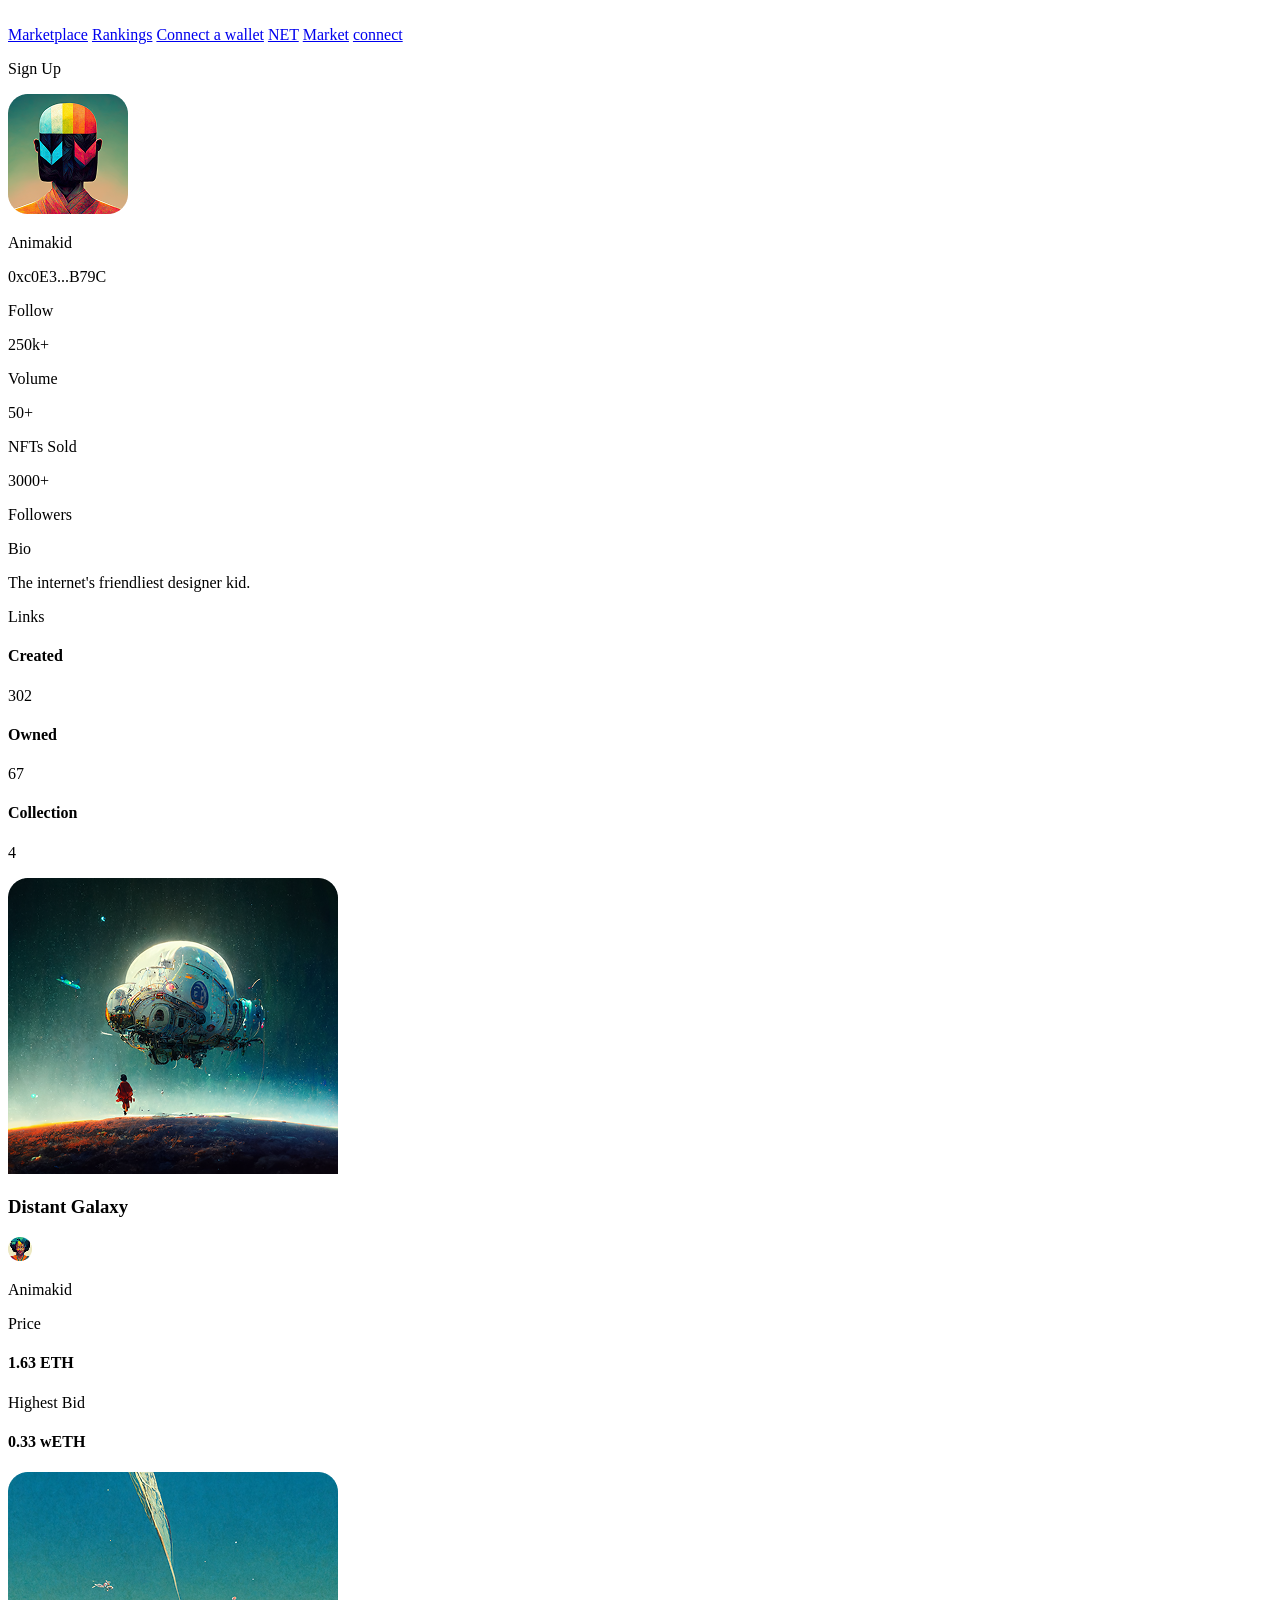
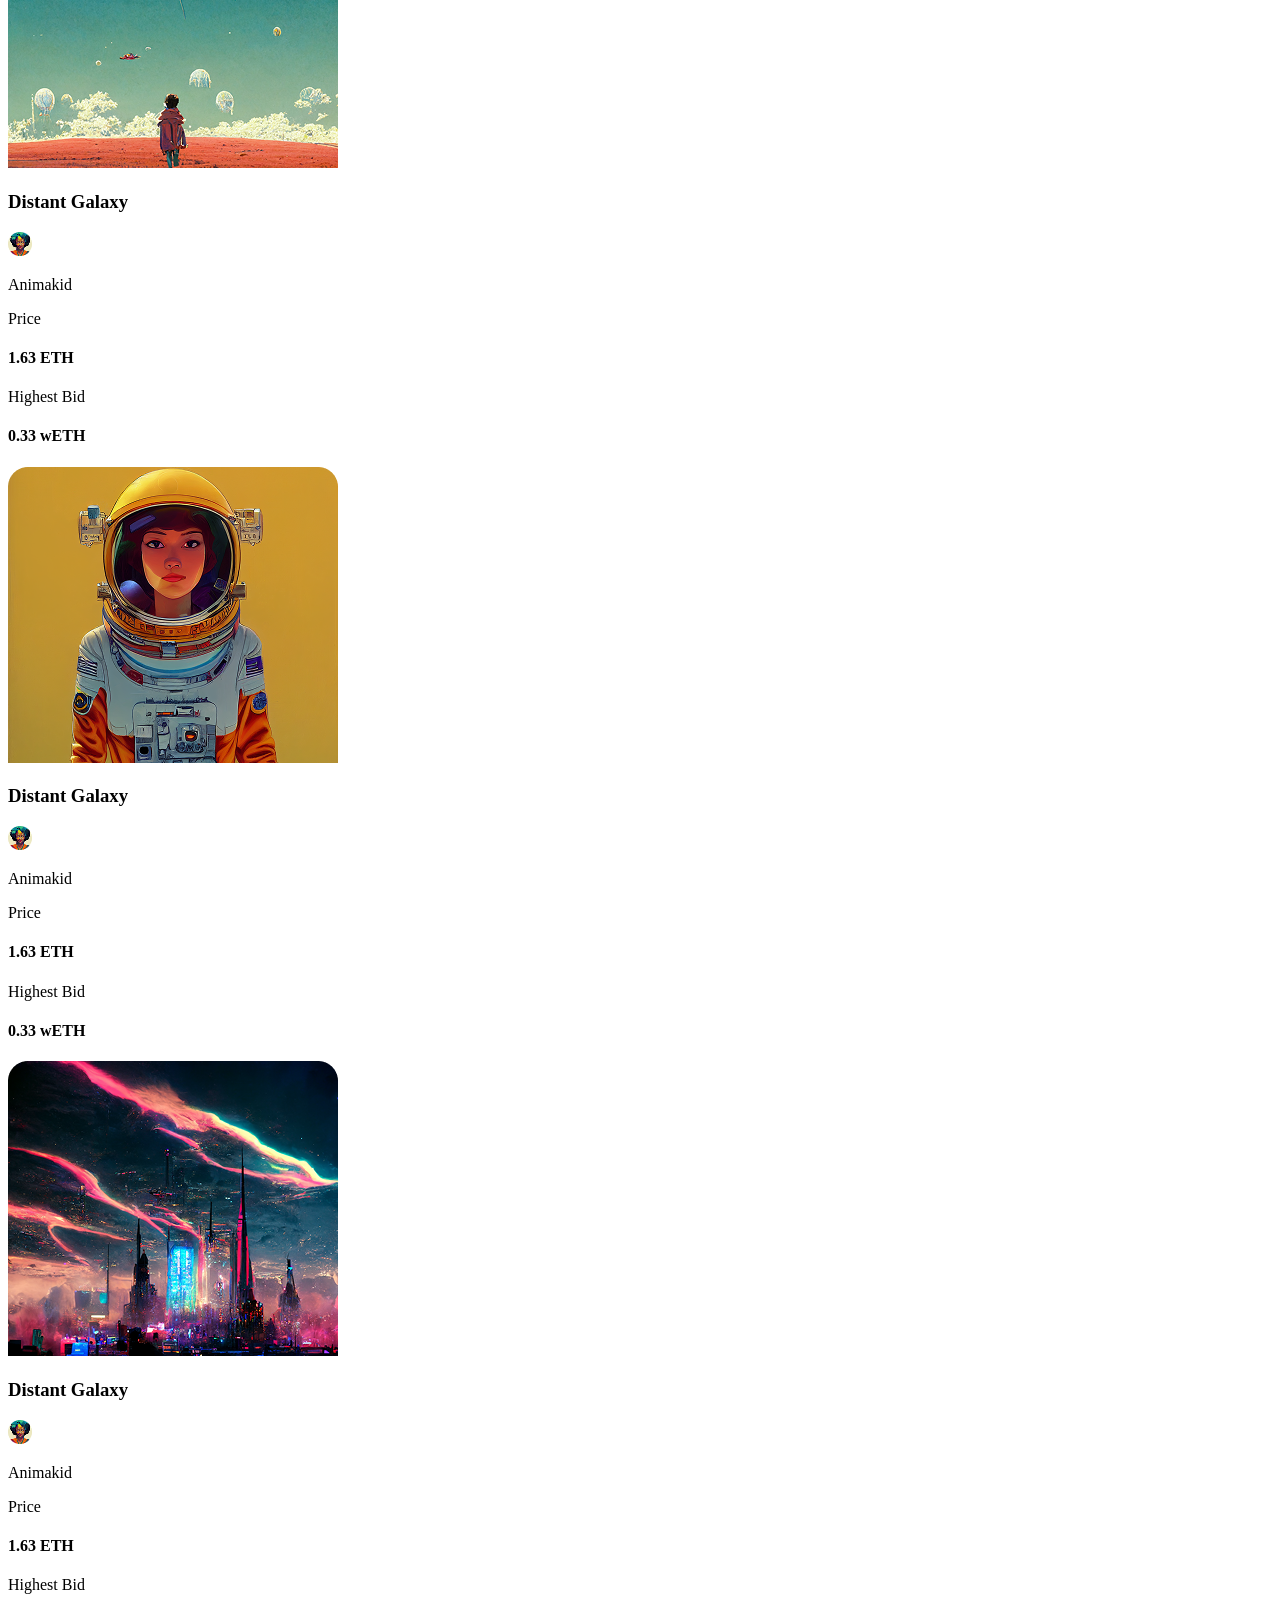
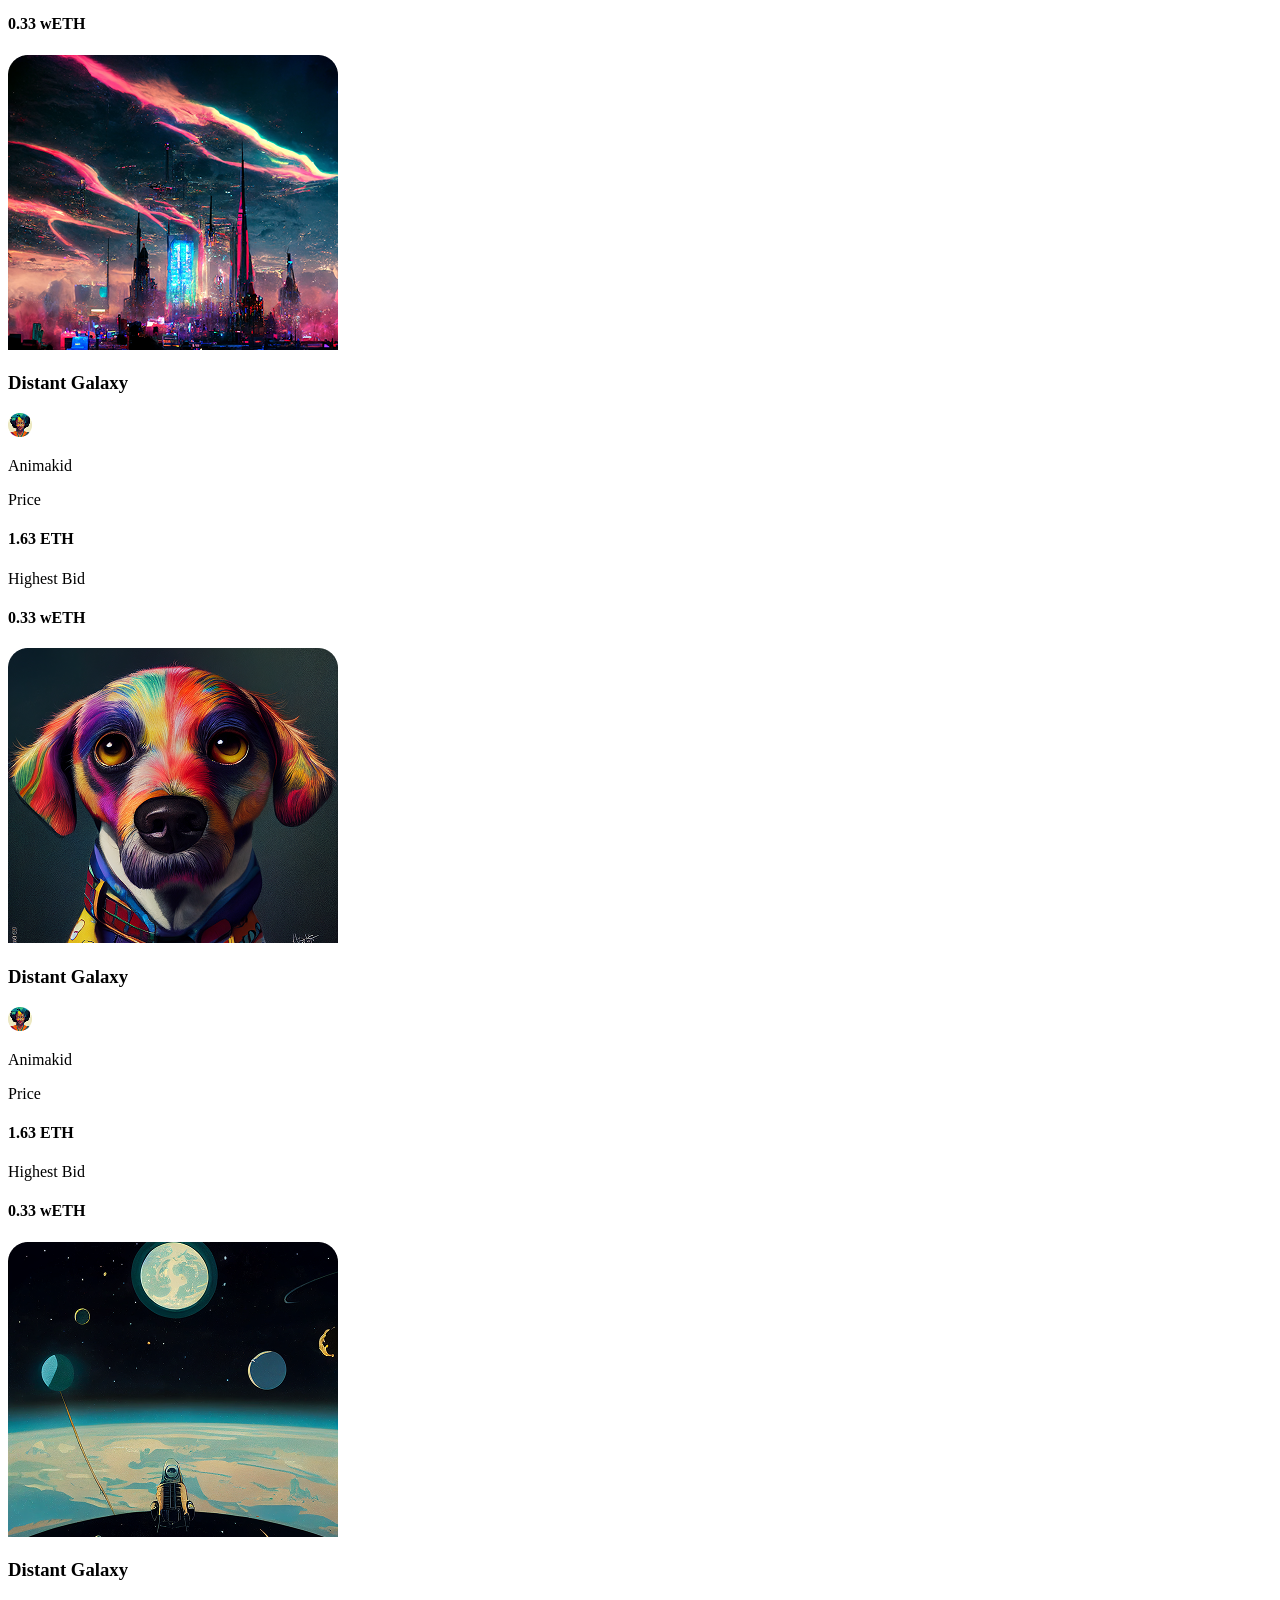
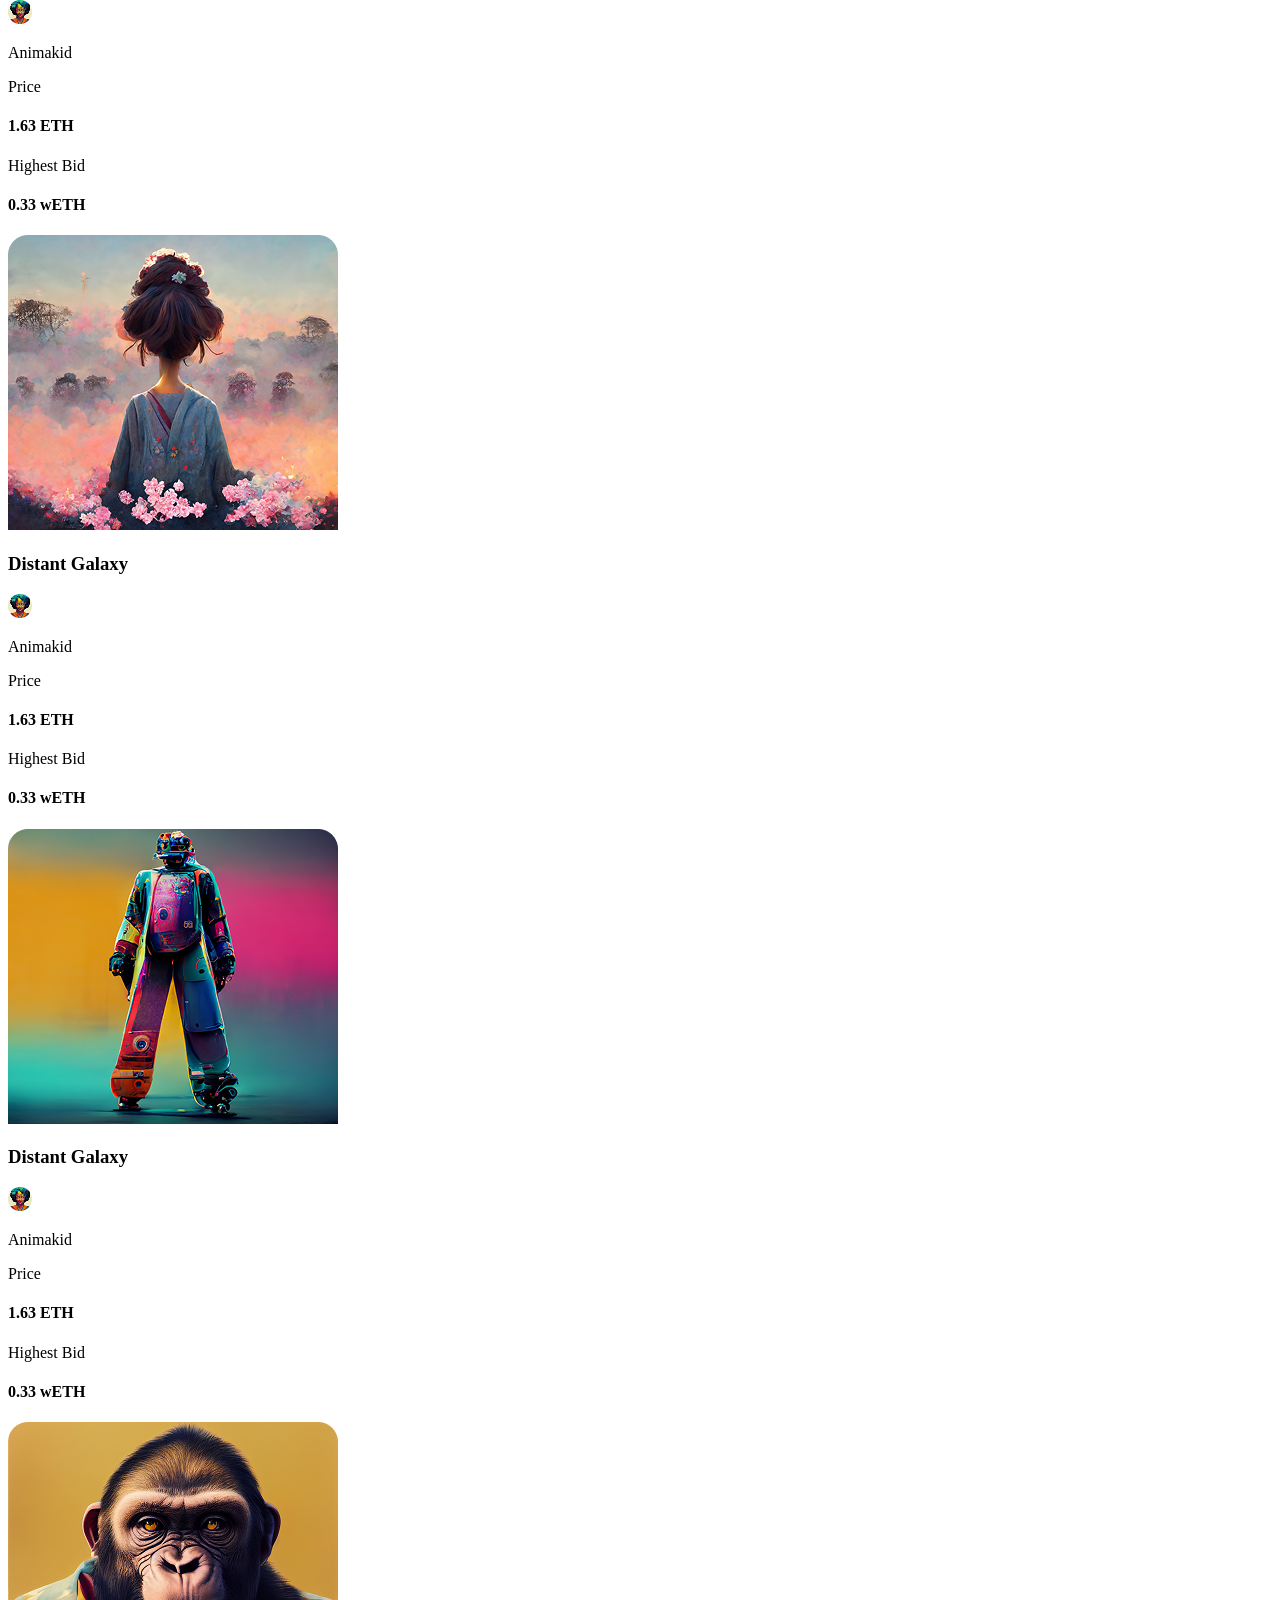
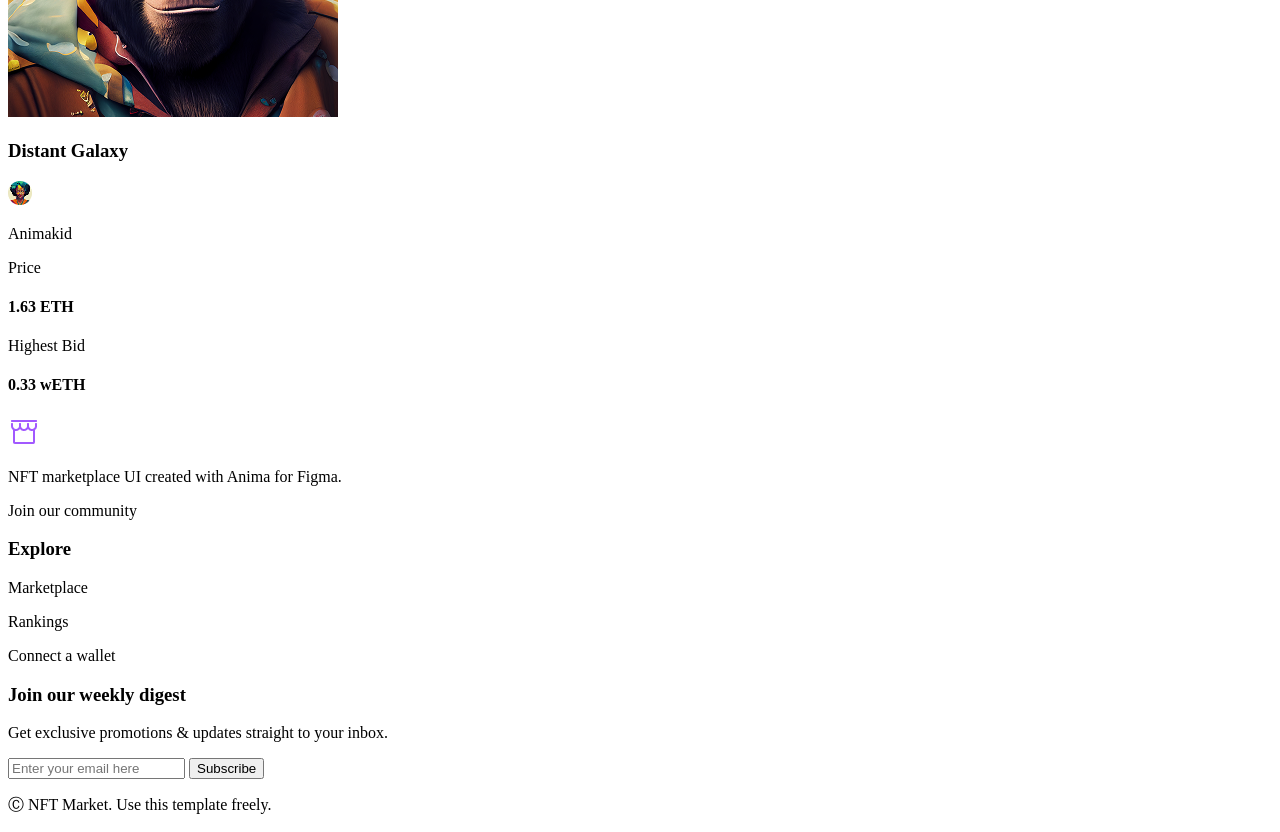
==== Artist.html @ 2b3da412 "h" ====
<!DOCTYPE html>
<html lang="en">

<head>
    <meta charset="UTF-8">
    <meta name="viewport" content="width=device-width, initial-scale=1.0">
    <script src="https://cdn.jsdelivr.net/npm/@tailwindcss/browser@4"></script>
    <link rel="stylesheet" href="https://cdnjs.cloudflare.com/ajax/libs/font-awesome/7.0.1/css/all.min.css"
        integrity="sha512-2SwdPD6INVrV/lHTZbO2nodKhrnDdJK9/kg2XD1r9uGqPo1cUbujc+IYdlYdEErWNu69gVcYgdxlmVmzTWnetw=="
        crossorigin="anonymous" referrerpolicy="no-referrer" />
    <title>Document</title>
</head>

<body class="bg-[#000] text-[#fff]">
    <div class="lg:max-w-7xl md:max-w-2xl max-w-2xs flex justify-between m-auto items-center py-6  ">
        <div>
            <img class="lg:w-50 md:w-40 w-30" src="./img/logo.png" alt="">
        </div>
        <div class="lg:flex gap-4 lg:block md:hidden  hidden ">
            <a class="hover:text-[#A259FF]" href="./index1.html">Marketplace</a>
            <a class="hover:text-[#A259FF]" href="./Create.html">Rankings</a>
            <a class="hover:text-[#A259FF]" href="./Artist.html">Connect a wallet</a>
            <a class="hover:text-[#A259FF]" href="./NFT.html">NET</a>
            <a class="hover:text-[#A259FF]" href="./marketplace.html">Market</a>
           <a class="hover:text-[#A259FF]" href="./connect.wallet.html">connect</a>
        </div>
         <div class="text-[#fff] md:flex flex gap-2 lg:hidden md:block block">
         <div>
           <a  href="./Create.html"><i class="fa-solid fa-angle-left"></i></a>
         </div>
          <div>
             <a href="./NFT.html"><i class="fa-solid fa-angle-right"></i></a>
          </div>            
      </div>
        <div
            class="lg:flex items-center gap-2  lg:block md:hidden  hidden  py-3 text-sm px-4 hover:bg-[#A259FF] bg-[#fff] text-[#000] hover:text-[#fff] rounded-xl">
            <i class="fa-regular fa-user"></i>
            <p>Sign Up</p>
        </div>
        <div class="lg:hidden md:block block">
            <i class="fa-solid fa-bars-staggered"></i>
        </div>
    </div>
    <div class="w-full h-80" style="background-image: url(./img/Image\ PlaceHolder\ \(19\).png);">
    </div>
    <div class="lg:max-w-6xl md:max-w-2xl max-w-2xs m-auto -mt-20 lg:bg-start lg:block md:block justify-center flex">
        <img src="./img/Asset 12 2 (24).png " alt="">
    </div>
    <div class="lg:flex    lg:max-w-6xl md:max-w-2xl max-w-2xs m-auto  justify-between mt-20">
        <div>
            <p class="text-4xl font-bold">Animakid</p>
        </div>
        <div class="lg:flex md:flex items-center gap-5 lg:mt-0 md:mt-10 mt-5    ">
            <div class="flex gap-1 border-3 hover:bg-[#A259FF] py-3 rounded-2xl px-5 font-bold border-[#A259FF]">
                <p> <i class="fa-regular fa-copy"></i> 0xc0E3...B79C</p>
            </div>
            <div class="flex gap-1 lg:mt-0 md:mt-0 mt-5 border-3 hover:bg-[#A259FF] py-3 rounded-2xl px-5 font-bold border-[#A259FF] items-center gap-1">
                <i class="fa-solid fa-plus hover:text-[#fff]   text-[#A259FF]"></i>  
                <p>Follow</p>
            </div>
        </div>
    </div>
    <div class="flex items-center lg:max-w-6xl md:max-w-2xl max-w-2xs m-auto mt-10 justify-between">
        <div>

            <div class="flex mt-10 gap-10">
                <div>
                    <p class="font-bold">250k+</p>
                    <p class="text-sm">Volume</p>
                </div>
                <div>
                    <p class="font-bold">50+</p>
                    <p class="text-sm">NFTs Sold</p>
                </div>
                <div>
                    <p class="font-bold">3000+</p>
                    <p class="text-sm">Followers</p>
                </div>
            </div>
            <div>
                <p class="text-[#858584] font-bold mt-10">Bio</p>
                <p class="mt-5">The internet's friendliest designer kid.</p>
            </div>
            <div class="text-[#858584] mt-10">
                <p class="font-bold">Links</p>
                <div class="mt-5 gap-3 text-2xl flex">
                    <i class="fa-solid fa-globe"></i>
                    <i class="fa-solid fa-dog"></i>
                    <i class="fa-brands fa-youtube"></i>
                    <i class="fa-brands fa-twitter"></i>
                    <i class="fa-brands fa-instagram"></i>
                </div>
            </div>
        </div>

    </div>
    <div class="border my-10 border-[#3B3B3B]">

    </div>
    <div class="bg-[#2B2B2B]">
      <div class="lg:max-w-5xl md:max-w-2xl max-w-2xs m-auto">
        <div class="pt-10 flex md:justify-between gap-5">
          <div>
            <div class="flex md:gap-5 gap-2 items-center md:pl-8 pl-2 pb-3">
              <h4
                class="font-semibold text-xl text-[#858584] hover:text-[#FFFFFF]"
              >
                Created
              </h4>
              <p
                class="md:block hidden bg-[#3B3B3B] hover:bg-[#858584] w-12 h-9 pl-2.5 pt-1 rounded-full font-normal text-base text-[#FFFFFF]"
              >
                302
              </p>
            </div>
            <div class="border-2 border-[#858584] md:w-50 w-20"></div>
          </div>

          <div>
            <div class="flex gap-5 items-center md:pl-8 pl-2 pb-3">
              <h4
                class="font-semibold text-xl text-[#858584] hover:text-[#FFFFFF]"
              >
                Owned
              </h4>
              <p
                class="md:block hidden bg-[#3B3B3B] hover:bg-[#858584] w-9 h-9 pl-2.5 pt-1.5 rounded-full font-normal text-base text-[#FFFFFF]"
              >
                67
              </p>
            </div>
            <div class="">
              <div class="border-2 border-[#858584] md:w-50 w-20"></div>
            </div>
          </div>

          <div>
            <div class="flex gap-5 items-center md:pl-8 pl-1 pb-3">
              <h4
                class="font-semibold text-xl text-[#858584] hover:text-[#FFFFFF]"
              >
                Collection
              </h4>
              <p
                class="md:block hidden bg-[#3B3B3B] hover:bg-[#858584] w-9 h-9 pl-3.5 pt-1 rounded-full font-normal text-base text-[#FFFFFF]"
              >
                4
              </p>
            </div>
            <div class="border-2 border-[#858584] md:w-50 w-20"></div>
          </div>
        </div>
      </div>
    </div>

    <div class="bg-[#3B3B3B]">
      <div class="lg:max-w-7xl md:max-w-2xl max-w-2xs m-auto">
        <div class="lg:flex md:grid md:grid-cols-2 md:gap-5 py-10 justify-between">
          <div class="bg-[#2B2B2B] rounded-2xl">
            <img src="./images/Image Placeholder1.png" alt="" class="w-90" />
            <h3 class="font-semibold text-xl text-[#FFFFFF] py-2 px-5">
              Distant Galaxy
            </h3>
            <div class="flex gap-5 py-2 px-5">
              <img src="./images/Avatar (1).png" alt="" />
              <p class="font-normal text-base text-[#FFFFFF]">Animakid</p>
            </div>
            <div class="flex gap-35 py-2">
              <div class="px-5">
                <p class="font-normal text-xs text-[#858584]">Price</p>
                <h4 class="font-normal text-base text-[#FFFFFF]">1.63 ETH</h4>
              </div>
              <div>
                <p class="font-normal text-xs text-[#858584]">Highest Bid</p>
                <h4 class="font-normal text-base text-[#FFFFFF]">0.33 wETH</h4>
              </div>
            </div>
          </div>

          <div class="bg-[#2B2B2B] rounded-2xl md:mt-0 mt-5">
            <img src="./images/Image Placeholder (2).png" alt="" class="w-90" />
            <h3 class="font-semibold text-xl text-[#FFFFFF] py-2 px-5">
              Distant Galaxy
            </h3>
            <div class="flex gap-5 py-2 px-5">
              <img src="./images/Avatar (1).png" alt="" />
              <p class="font-normal text-base text-[#FFFFFF]">Animakid</p>
            </div>
            <div class="flex gap-35 py-2">
              <div class="px-5">
                <p class="font-normal text-xs text-[#858584]">Price</p>
                <h4 class="font-normal text-base text-[#FFFFFF]">1.63 ETH</h4>
              </div>
              <div>
                <p class="font-normal text-xs text-[#858584]">Highest Bid</p>
                <h4 class="font-normal text-base text-[#FFFFFF]">0.33 wETH</h4>
              </div>
            </div>
          </div>

          <div class="bg-[#2B2B2B] rounded-2xl md:mt-0 mt-5">
            <img src="./images/Image Placeholder (3).png" alt="" class="w-90" />
            <h3 class="font-semibold text-xl text-[#FFFFFF] py-2 px-5">
              Distant Galaxy
            </h3>
            <div class="flex gap-5 py-2 px-5">
              <img src="./images/Avatar (1).png" alt="" />
              <p class="font-normal text-base text-[#FFFFFF]">Animakid</p>
            </div>
            <div class="flex gap-35 py-2">
              <div class="px-5">
                <p class="font-normal text-xs text-[#858584]">Price</p>
                <h4 class="font-normal text-base text-[#FFFFFF]">1.63 ETH</h4>
              </div>
              <div>
                <p class="font-normal text-xs text-[#858584]">Highest Bid</p>
                <h4 class="font-normal text-base text-[#FFFFFF]">0.33 wETH</h4>
              </div>
            </div>
          </div>

           <div class="lg:hidden md:block hidden bg-[#2B2B2B] rounded-2xl">
            <img src="./images/Image Placeholder (4).png" alt="" class="w-90" />
            <h3 class="font-semibold text-xl text-[#FFFFFF] py-2 px-5">
              Distant Galaxy
            </h3>
            <div class="flex gap-5 py-2 px-5">
              <img src="./images/Avatar (1).png" alt="" />
              <p class="font-normal text-base text-[#FFFFFF]">Animakid</p>
            </div>
            <div class="flex gap-35 py-2">
              <div class="px-5">
                <p class="font-normal text-xs text-[#858584]">Price</p>
                <h4 class="font-normal text-base text-[#FFFFFF]">1.63 ETH</h4>
              </div>
              <div>
                <p class="font-normal text-xs text-[#858584]">Highest Bid</p>
                <h4 class="font-normal text-base text-[#FFFFFF]">0.33 wETH</h4>
              </div>
            </div>
          </div>
        </div>

       <div class="md:block hidden">

    <div class="lg:flex md:grid md:grid-cols-2 gap-5 py-10 justify-between">
          <div class="lg:block md:hidden block bg-[#2B2B2B] rounded-2xl">
            <img src="./images/Image Placeholder (4).png" alt="" class="w-90" />
            <h3 class="font-semibold text-xl text-[#FFFFFF] py-2 px-5">
              Distant Galaxy
            </h3>
            <div class="flex gap-5 py-2 px-5">
              <img src="./images/Avatar (1).png" alt="" />
              <p class="font-normal text-base text-[#FFFFFF]">Animakid</p>
            </div>
            <div class="flex gap-35 py-2">
              <div class="px-5">
                <p class="font-normal text-xs text-[#858584]">Price</p>
                <h4 class="font-normal text-base text-[#FFFFFF]">1.63 ETH</h4>
              </div>
              <div>
                <p class="font-normal text-xs text-[#858584]">Highest Bid</p>
                <h4 class="font-normal text-base text-[#FFFFFF]">0.33 wETH</h4>
              </div>
            </div>
          </div>

          <div class="bg-[#2B2B2B] rounded-2xl">
            <img src="./images/Image Placeholder (5).png" alt="" class="w-90" />
            <h3 class="font-semibold text-xl text-[#FFFFFF] py-2 px-5">
              Distant Galaxy
            </h3>
            <div class="flex gap-5 py-2 px-5">
              <img src="./images/Avatar (1).png" alt="" />
              <p class="font-normal text-base text-[#FFFFFF]">Animakid</p>
            </div>
            <div class="flex gap-35 py-2">
              <div class="px-5">
                <p class="font-normal text-xs text-[#858584]">Price</p>
                <h4 class="font-normal text-base text-[#FFFFFF]">1.63 ETH</h4>
              </div>
              <div>
                <p class="font-normal text-xs text-[#858584]">Highest Bid</p>
                <h4 class="font-normal text-base text-[#FFFFFF]">0.33 wETH</h4>
              </div>
            </div>
          </div>

          <div class="bg-[#2B2B2B] rounded-2xl">
            <img src="./images/Image Placeholder (6).png" alt="" class="w-90" />
            <h3 class="font-semibold text-xl text-[#FFFFFF] py-2 px-5">
              Distant Galaxy
            </h3>
            <div class="flex gap-5 py-2 px-5">
              <img src="./images/Avatar (1).png" alt="" />
              <p class="font-normal text-base text-[#FFFFFF]">Animakid</p>
            </div>
            <div class="flex gap-35 py-2">
              <div class="px-5">
                <p class="font-normal text-xs text-[#858584]">Price</p>
                <h4 class="font-normal text-base text-[#FFFFFF]">1.63 ETH</h4>
              </div>
              <div>
                <p class="font-normal text-xs text-[#858584]">Highest Bid</p>
                <h4 class="font-normal text-base text-[#FFFFFF]">0.33 wETH</h4>
              </div>
            </div>
          </div>
        </div>

       </div>

        <div class="lg:block md:hidden hidden">

            <div class="lg:flex md:grid py-10 justify-between">
          <div class="bg-[#2B2B2B] rounded-2xl">
            <img src="./images/Image Placeholder (7).png" alt="" class="w-90" />
            <h3 class="font-semibold text-xl text-[#FFFFFF] py-2 px-5">
              Distant Galaxy
            </h3>
            <div class="flex gap-5 py-2 px-5">
              <img src="./images/Avatar (1).png" alt="" />
              <p class="font-normal text-base text-[#FFFFFF]">Animakid</p>
            </div>
            <div class="flex gap-35 py-2">
              <div class="px-5">
                <p class="font-normal text-xs text-[#858584]">Price</p>
                <h4 class="font-normal text-base text-[#FFFFFF]">1.63 ETH</h4>
              </div>
              <div>
                <p class="font-normal text-xs text-[#858584]">Highest Bid</p>
                <h4 class="font-normal text-base text-[#FFFFFF]">0.33 wETH</h4>
              </div>
            </div>
          </div>

          <div class="bg-[#2B2B2B] rounded-2xl">
            <img src="./images/Image Placeholder (8).png" alt="" class="w-90" />
            <h3 class="font-semibold text-xl text-[#FFFFFF] py-2 px-5">
              Distant Galaxy
            </h3>
            <div class="flex gap-5 py-2 px-5">
              <img src="./images/Avatar (1).png" alt="" />
              <p class="font-normal text-base text-[#FFFFFF]">Animakid</p>
            </div>
            <div class="flex gap-35 py-2">
              <div class="px-5">
                <p class="font-normal text-xs text-[#858584]">Price</p>
                <h4 class="font-normal text-base text-[#FFFFFF]">1.63 ETH</h4>
              </div>
              <div>
                <p class="font-normal text-xs text-[#858584]">Highest Bid</p>
                <h4 class="font-normal text-base text-[#FFFFFF]">0.33 wETH</h4>
              </div>
            </div>
          </div>

          <div class="bg-[#2B2B2B] rounded-2xl">
            <img src="./images/Image Placeholder (9).png" alt="" class="w-90" />
            <h3 class="font-semibold text-xl text-[#FFFFFF] py-2 px-5">
              Distant Galaxy
            </h3>
            <div class="flex gap-5 py-2 px-5">
              <img src="./images/Avatar (1).png" alt="" />
              <p class="font-normal text-base text-[#FFFFFF]">Animakid</p>
            </div>
            <div class="flex gap-35 py-2">
              <div class="px-5">
                <p class="font-normal text-xs text-[#858584]">Price</p>
                <h4 class="font-normal text-base text-[#FFFFFF]">1.63 ETH</h4>
              </div>
              <div>
                <p class="font-normal text-xs text-[#858584]">Highest Bid</p>
                <h4 class="font-normal text-base text-[#FFFFFF]">0.33 wETH</h4>
              </div>
            </div>
          </div>
        </div>

        </div>

      </div>

      <div class="pb-5">
        <div class="h-0.5 w-full bg-[#2B2B2B] "></div>
      </div>
    </div>

    <div class="bg-[#3B3B3B]">
      <div class="lg:max-w-5xl md:max-w-2xl max-w-2xs m-auto">
        <div class="lg:flex justify-between py-10">
          <div>
            <img src="./images/Logo (6).png" alt="">
            <p class="font-normal text-base text-[#CCCCCC] w-55 mt-5">NFT marketplace UI created with Anima for Figma.</p>
            <p class="font-normal text-base text-[#CCCCCC] pt-5">Join our community</p>
            <div class="text-[#858584] flex gap-3 pt-5 text-xl">
              <i class="fa-brands fa-discord"></i>
              <i class="fa-brands fa-youtube"></i>
              <i class="fa-brands fa-twitter"></i>
              <i class="fa-brands fa-instagram"></i>
            </div>
          </div>
          <div>
            <h3 class="font-bold text-xl text-[#FFFFFF] pt-5">Explore</h3>
            <p class="font-normal text-base text-[#CCCCCC] pt-5">Marketplace</p>
            <p class="font-normal text-base text-[#CCCCCC] pt-5">Rankings</p>
            <p class="font-normal text-base text-[#CCCCCC] pt-5">Connect a wallet</p>
          </div>
          <div>
            <h3 class="font-bold text-xl text-[#FFFFFF] pt-5">Join our weekly digest</h3>
            <p class="font-normal text-base text-[#CCCCCC] lg:w-55 md:w-110 w-70 mt-5">Get exclusive promotions & updates straight to your inbox.</p>
            <div class="relative mt-5 ">
              <input type="text" placeholder="Enter your email here" class="bg-[#FFFFFF] px-10 py-4 rounded-2xl font-normal text-base text-[#2B2B2B]">
              <button class="lg:mt-0 md:mt-0 mt-3 bg-[#A259FF] md:px-10 px-24 py-4 rounded-2xl md:absolute static left-50 text-[#FFFFFF] font-semibold text-base">
                Subscribe
              </button>
            </div>
          </div>
        </div>

        <div class="h-0.5 lg:w-280 bg-[#858584] "></div>
        <p class="font-normal text-xs text-[#CCCCCC] py-5">Ⓒ NFT Market. Use this template freely.</p>
      </div>
    </div>
</body>

</html>
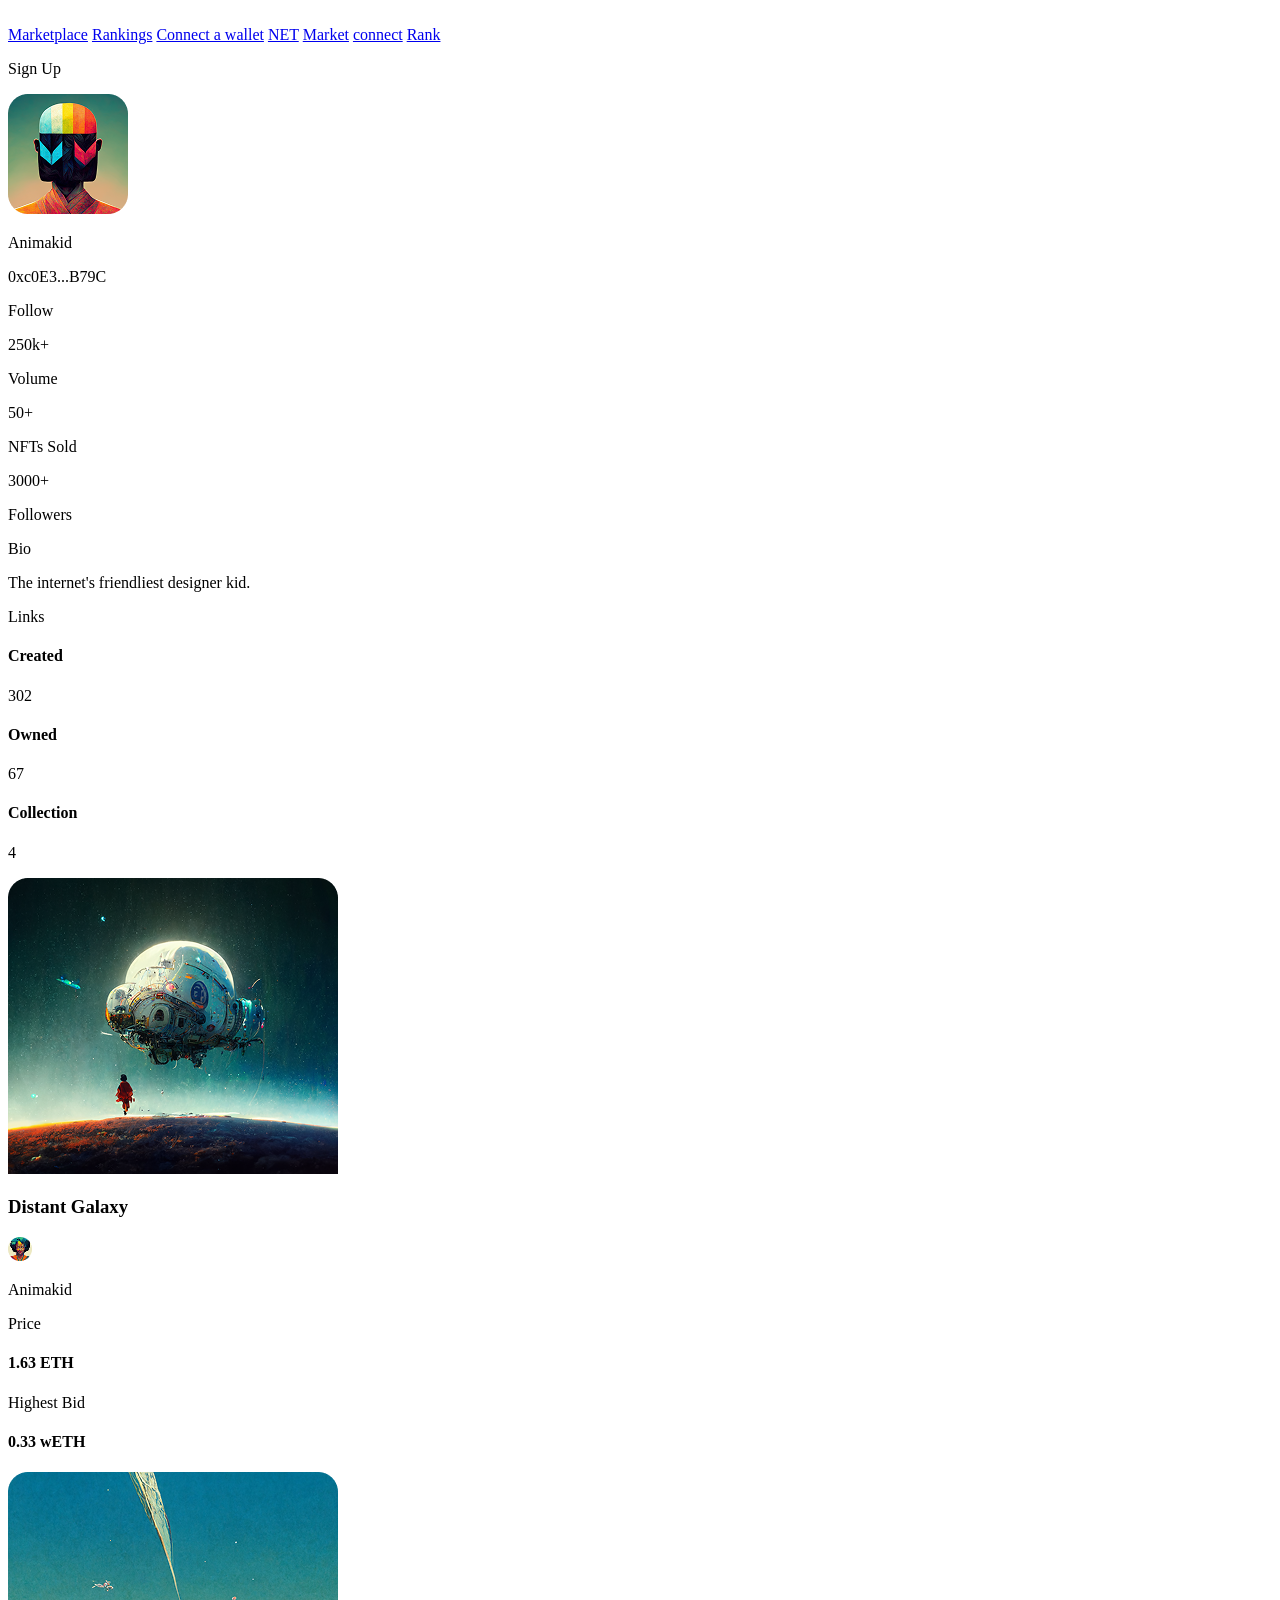
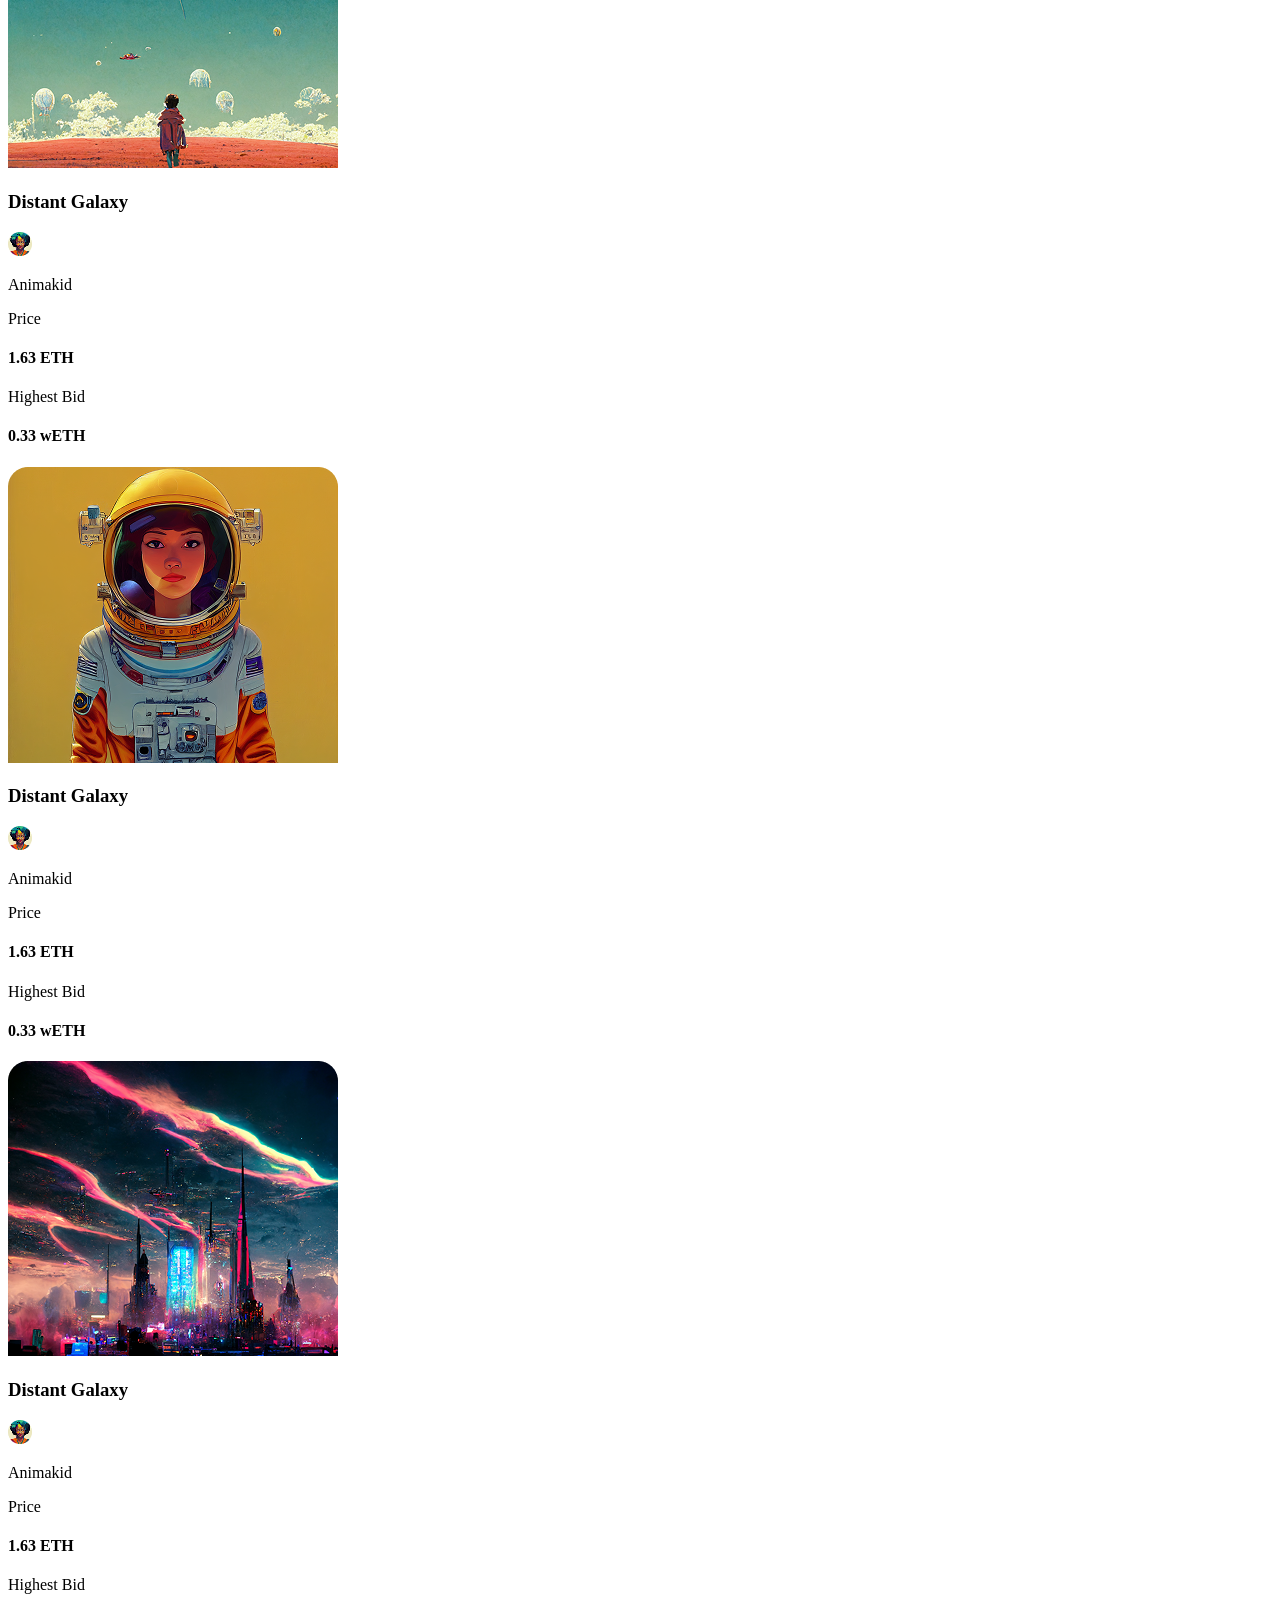
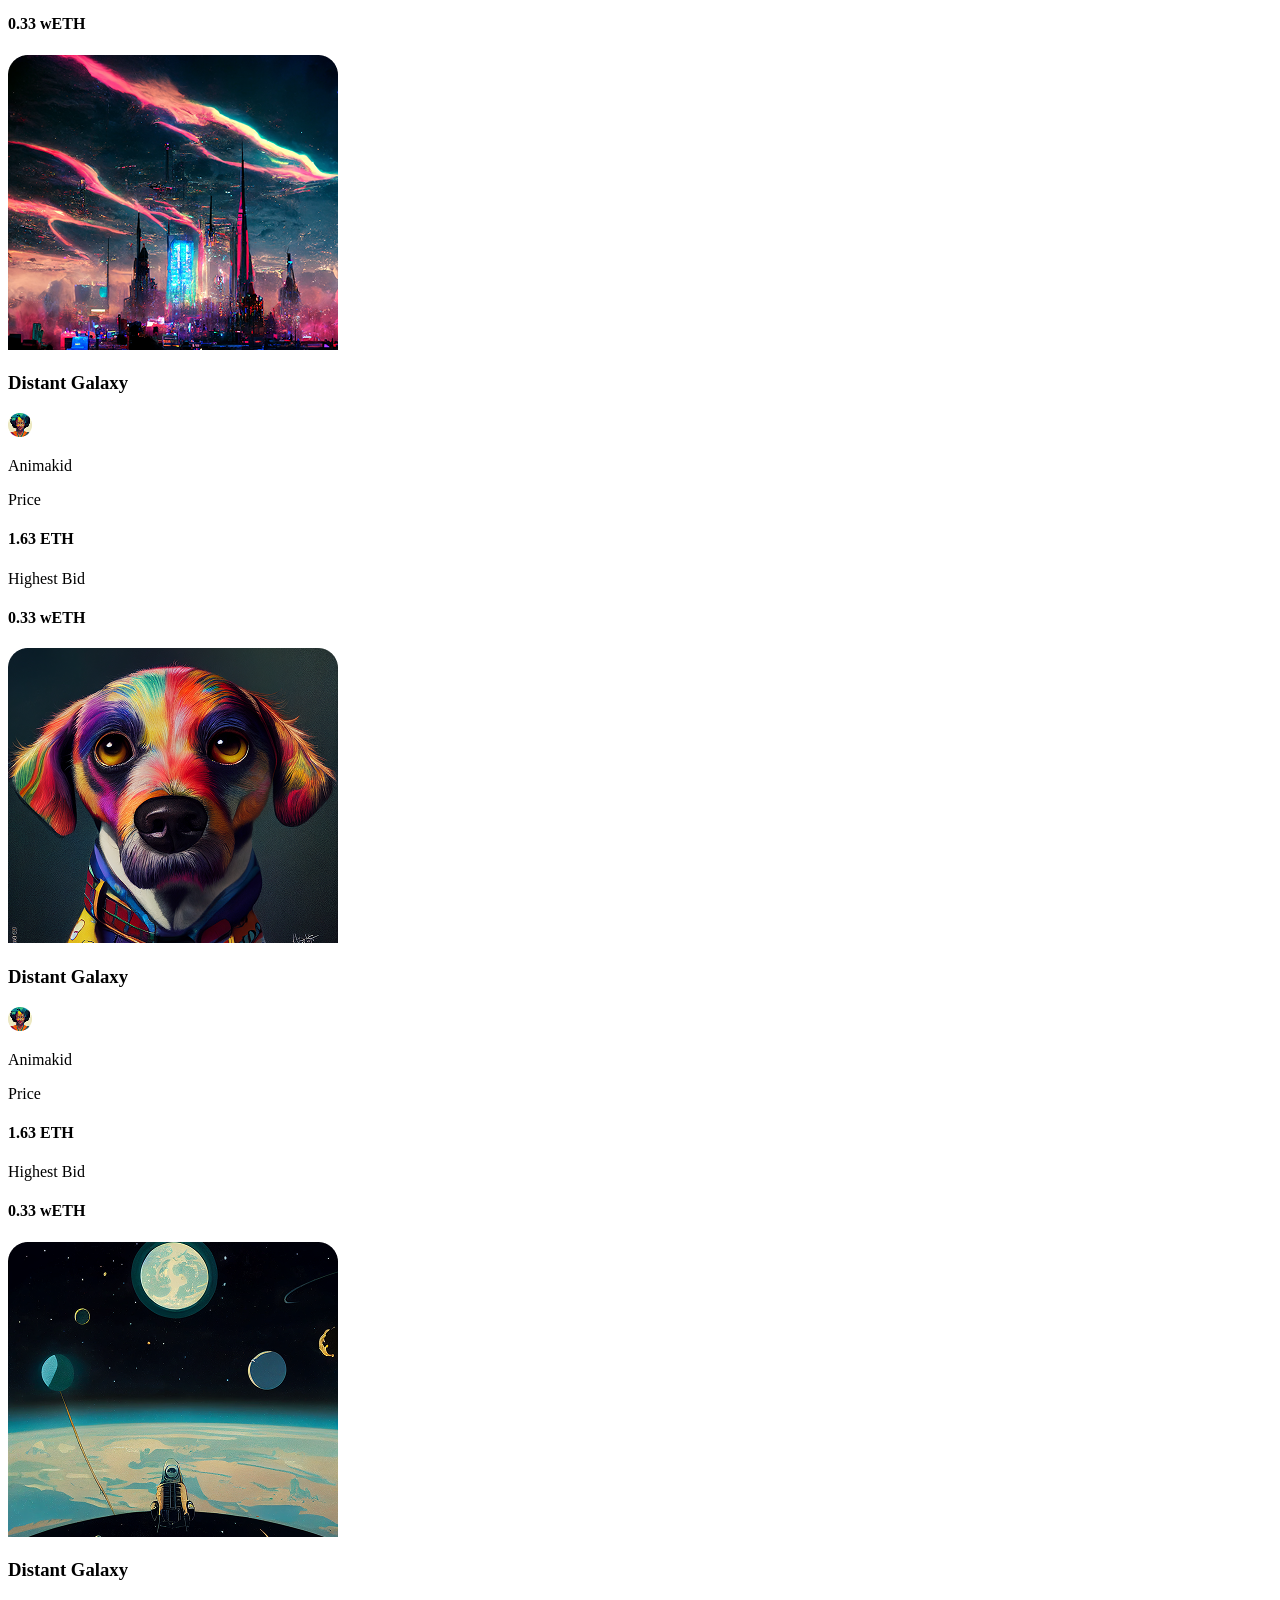
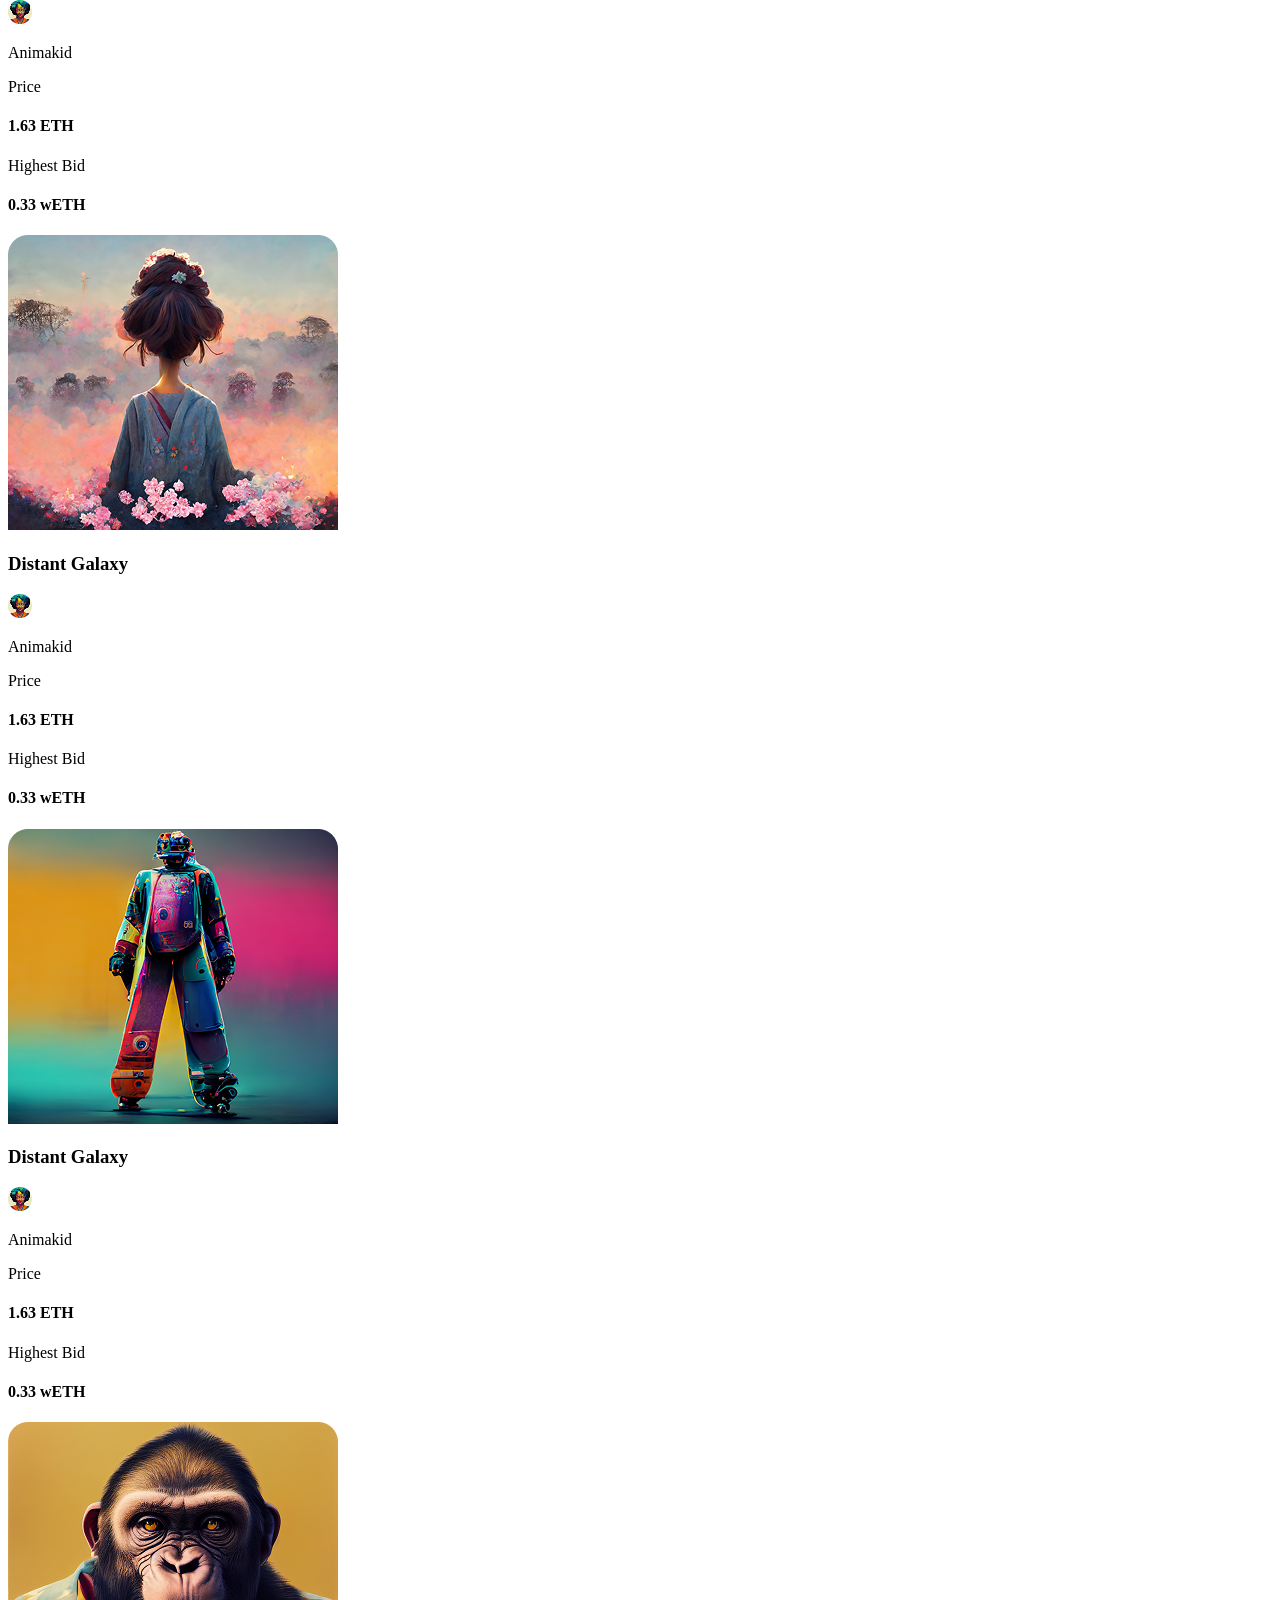
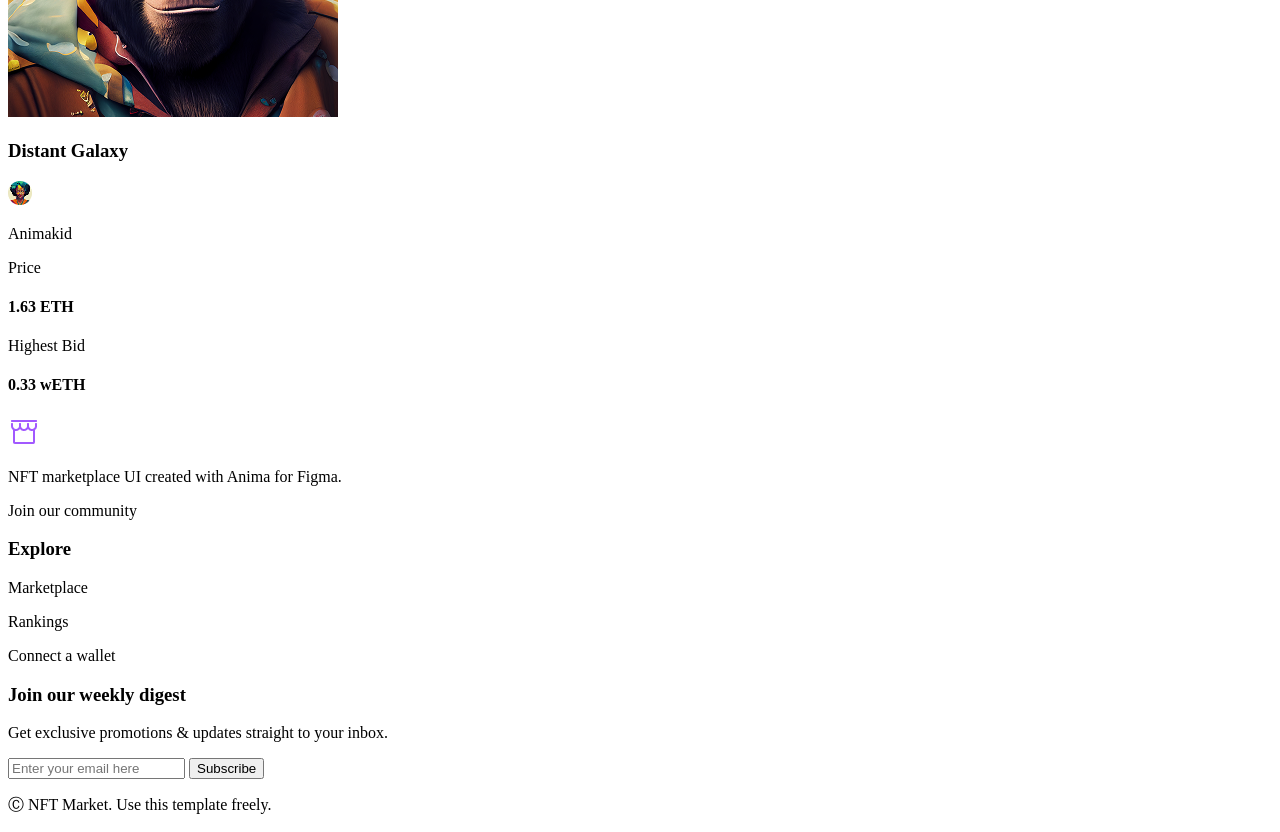
==== commit dfb5fddc: "uzgartirdim" ====
--- a/Artist.html
+++ b/Artist.html
@@ -12,35 +12,35 @@
 </head>
 
 <body class="bg-[#000] text-[#fff]">
-    <div class="lg:max-w-7xl md:max-w-2xl max-w-2xs flex justify-between m-auto items-center py-6  ">
-        <div>
-            <img class="lg:w-50 md:w-40 w-30" src="./img/logo.png" alt="">
-        </div>
-        <div class="lg:flex gap-4 lg:block md:hidden  hidden ">
+      <div class="lg:max-w-7xl md:max-w-2xl max-w-2xs flex justify-between m-auto items-center py-6  ">
+            <div>
+                <img class="lg:w-50 md:w-40 w-30" src="./img/logo.png" alt="">
+            </div>
+           <div class="lg:flex gap-4 lg:block md:hidden text-[#FFFFFF] hidden ">
             <a class="hover:text-[#A259FF]" href="./index1.html">Marketplace</a>
             <a class="hover:text-[#A259FF]" href="./Create.html">Rankings</a>
             <a class="hover:text-[#A259FF]" href="./Artist.html">Connect a wallet</a>
             <a class="hover:text-[#A259FF]" href="./NFT.html">NET</a>
             <a class="hover:text-[#A259FF]" href="./marketplace.html">Market</a>
            <a class="hover:text-[#A259FF]" href="./connect.wallet.html">connect</a>
+           <a class="hover:text-[#A259FF]" href="./index2.html">Rank</a>
         </div>
          <div class="text-[#fff] md:flex flex gap-2 lg:hidden md:block block">
          <div>
-           <a  href="./Create.html"><i class="fa-solid fa-angle-left"></i></a>
+           <a  href="./Artist.html"><i class="fa-solid fa-angle-left"></i></a>
          </div>
           <div>
-             <a href="./NFT.html"><i class="fa-solid fa-angle-right"></i></a>
+             <a href="./connect.wallet.html"><i class="fa-solid fa-angle-right"></i></a>
           </div>            
       </div>
-        <div
-            class="lg:flex items-center gap-2  lg:block md:hidden  hidden  py-3 text-sm px-4 hover:bg-[#A259FF] bg-[#fff] text-[#000] hover:text-[#fff] rounded-xl">
-            <i class="fa-regular fa-user"></i>
-            <p>Sign Up</p>
-        </div>
-        <div class="lg:hidden md:block block">
-            <i class="fa-solid fa-bars-staggered"></i>
-        </div>
-    </div>
+            <div class="lg:flex items-center gap-2  lg:block md:hidden  hidden  py-3 text-sm px-4 hover:bg-[#A259FF] bg-[#fff] text-[#000] hover:text-[#fff] rounded-xl">
+                <i class="fa-regular fa-user"></i>
+                <p>Sign Up</p>
+            </div>
+            <div class="lg:hidden md:block block">
+                <i class="fa-solid fa-bars-staggered"></i>
+            </div>
+      </div>
     <div class="w-full h-80" style="background-image: url(./img/Image\ PlaceHolder\ \(19\).png);">
     </div>
     <div class="lg:max-w-6xl md:max-w-2xl max-w-2xs m-auto -mt-20 lg:bg-start lg:block md:block justify-center flex">
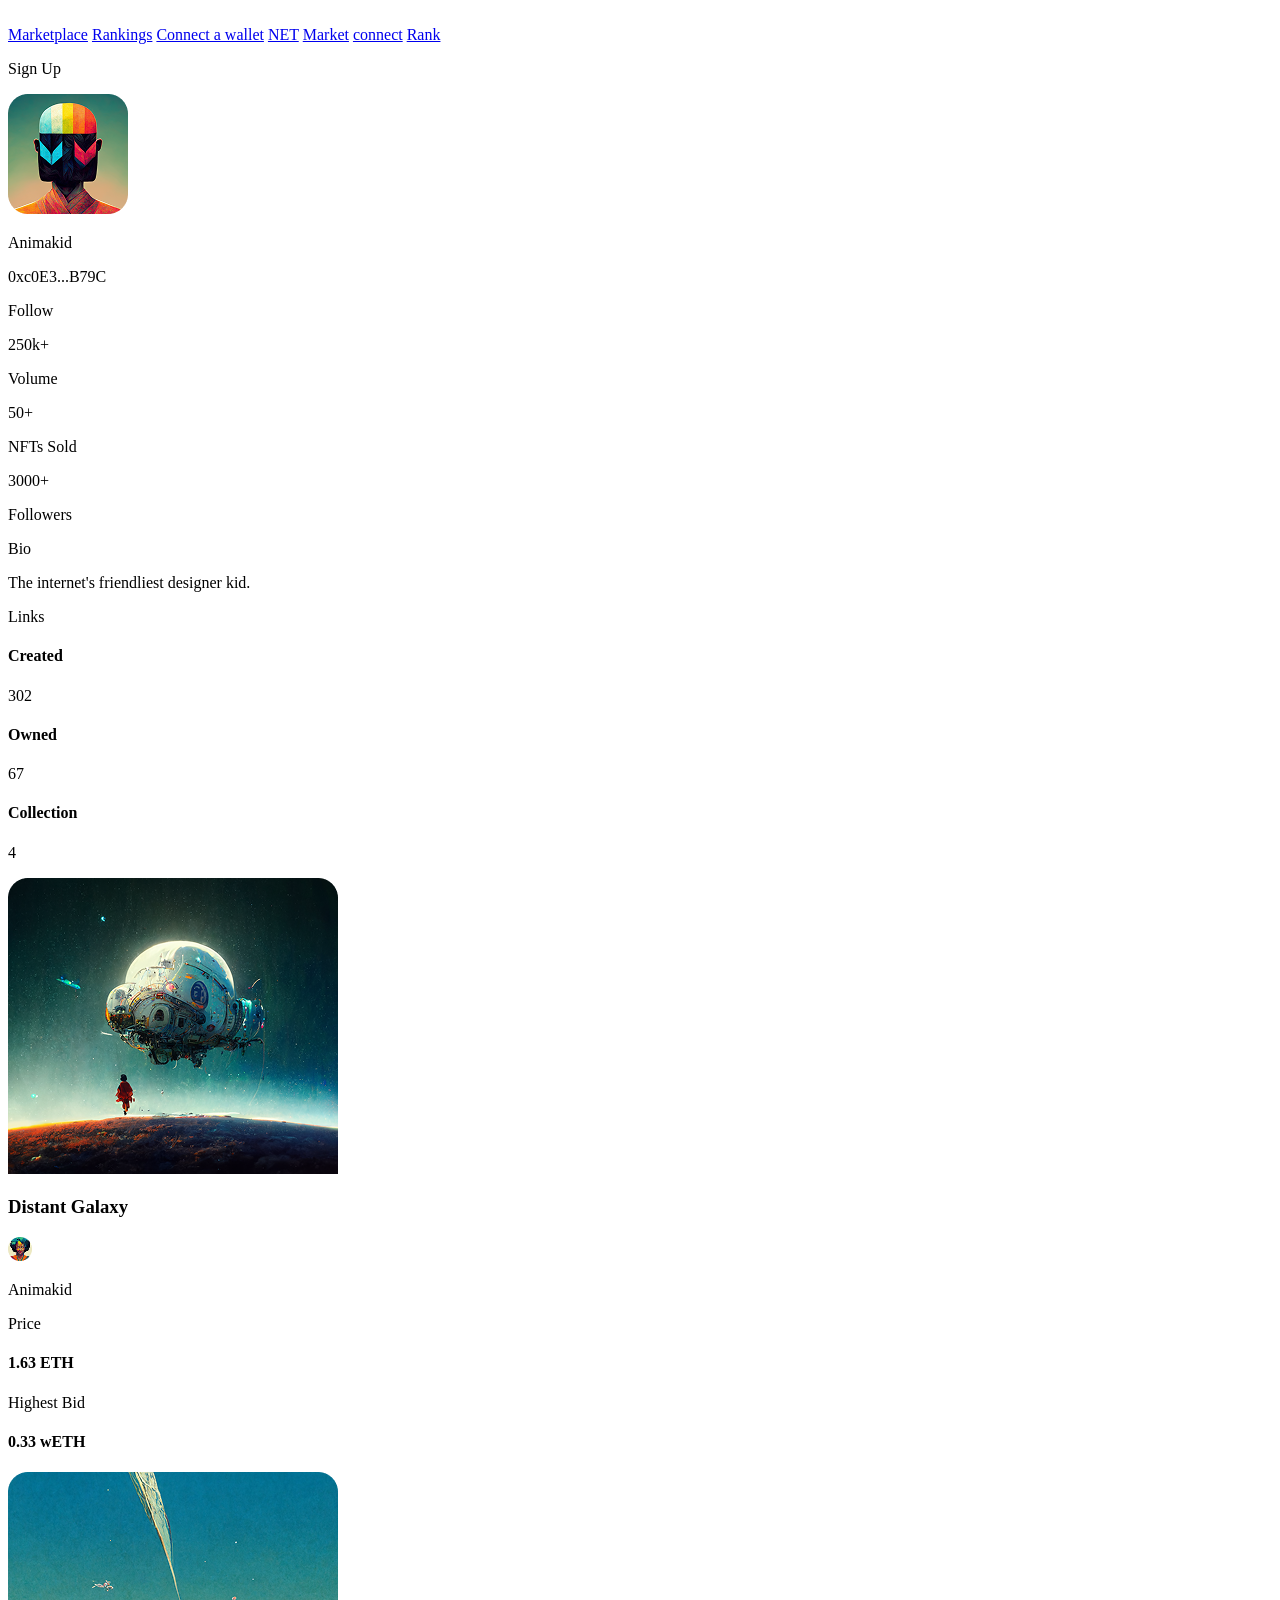
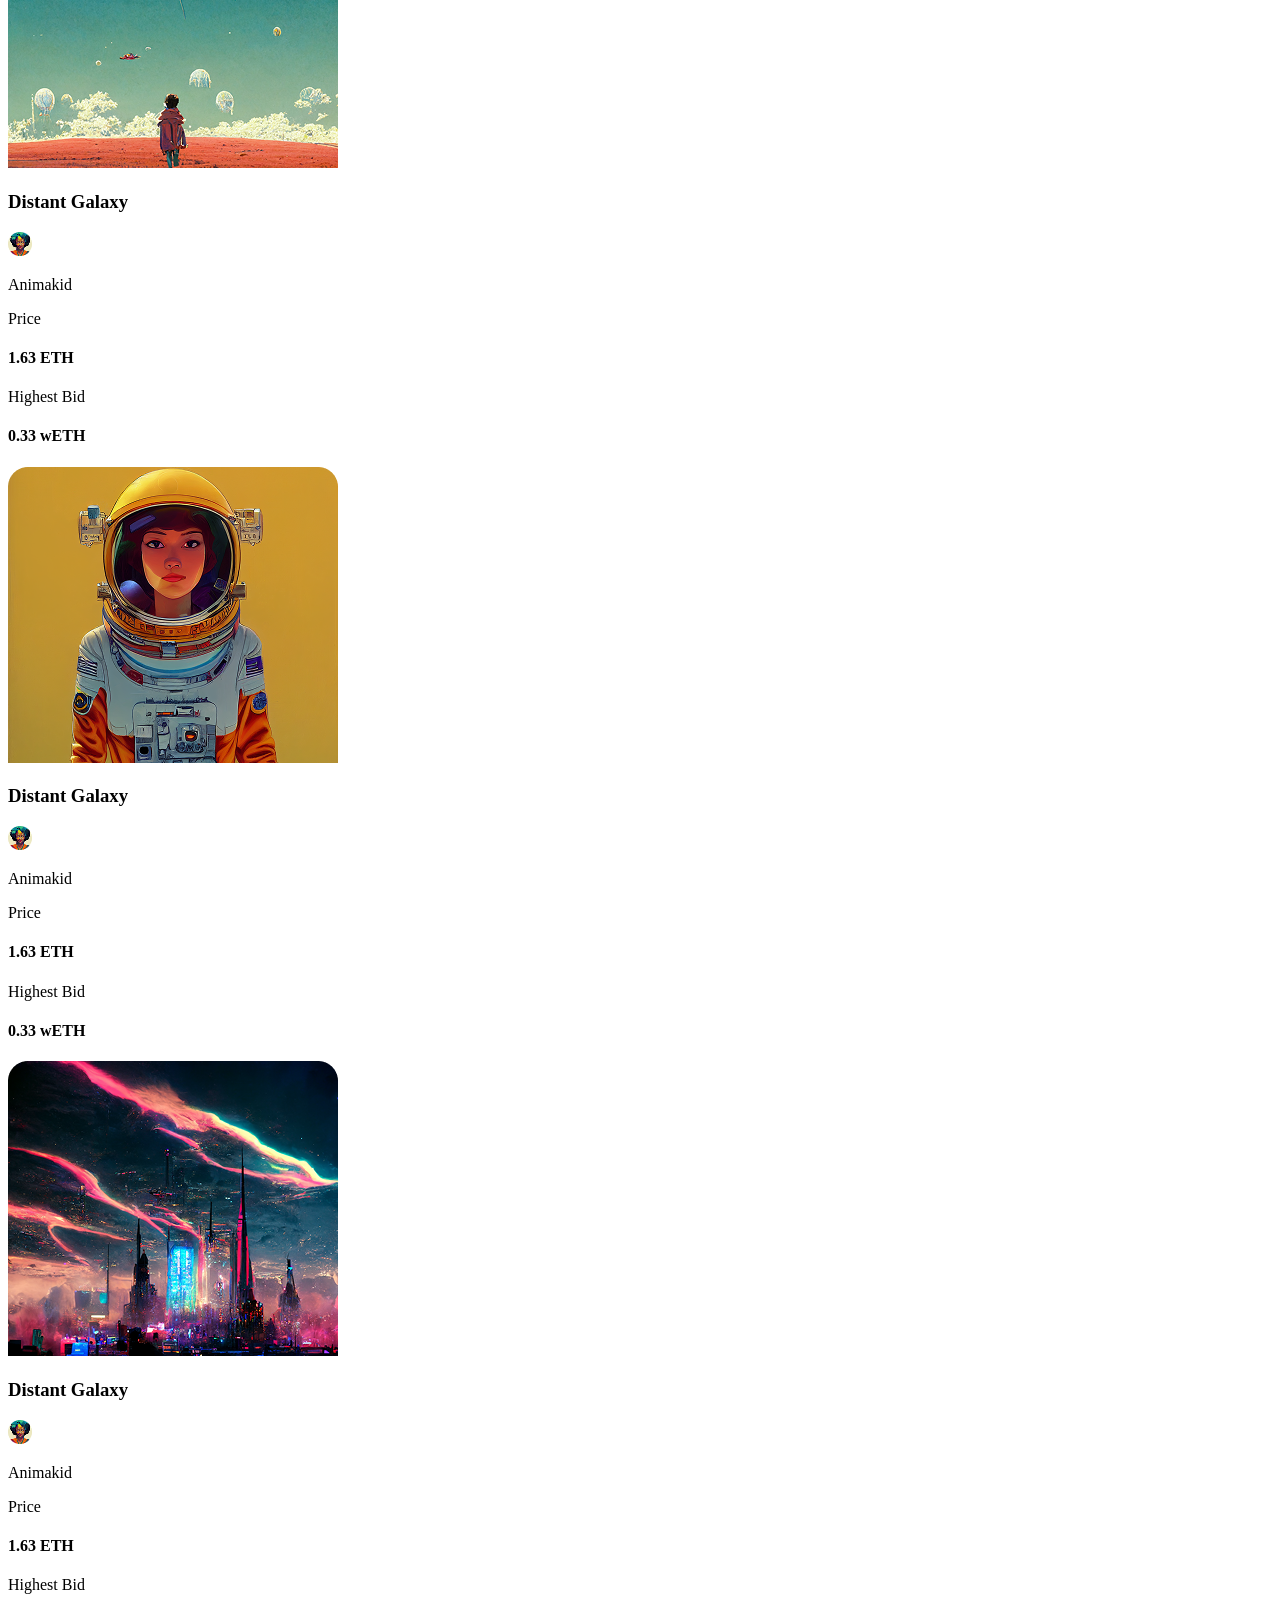
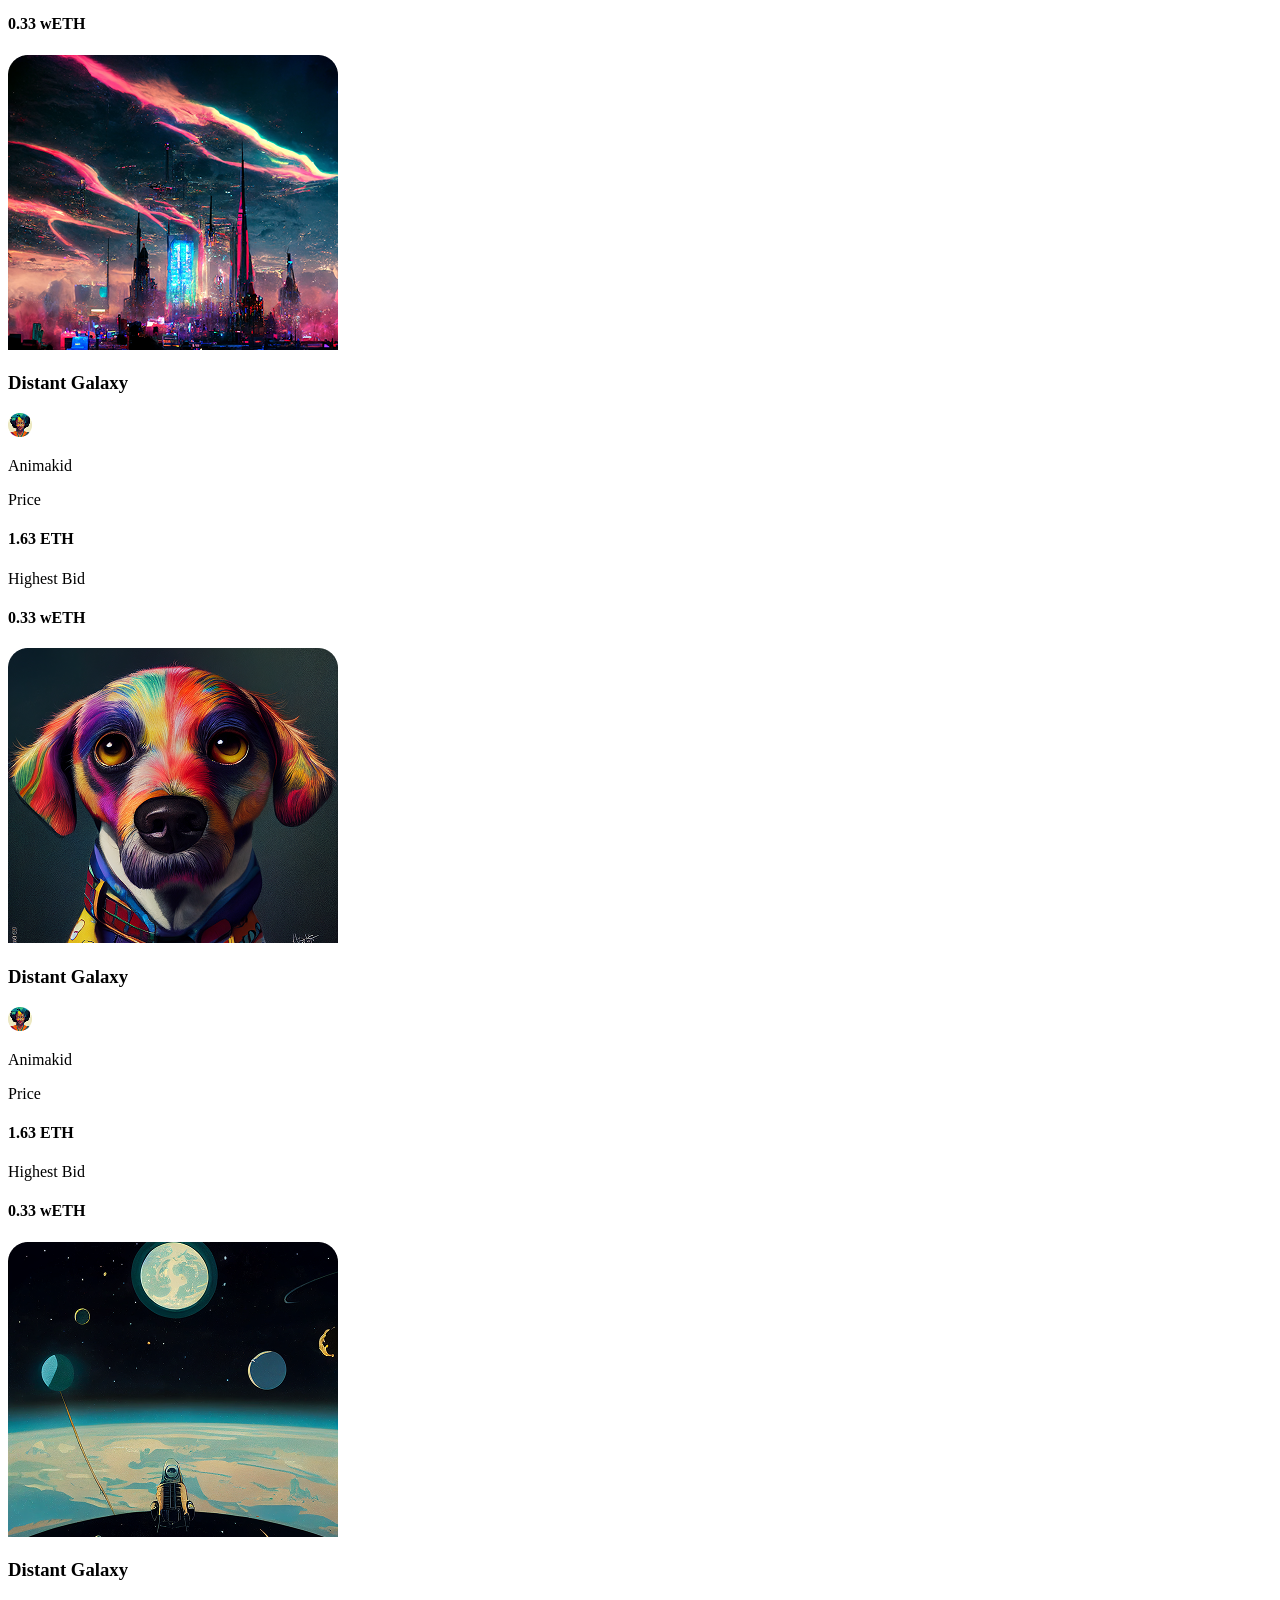
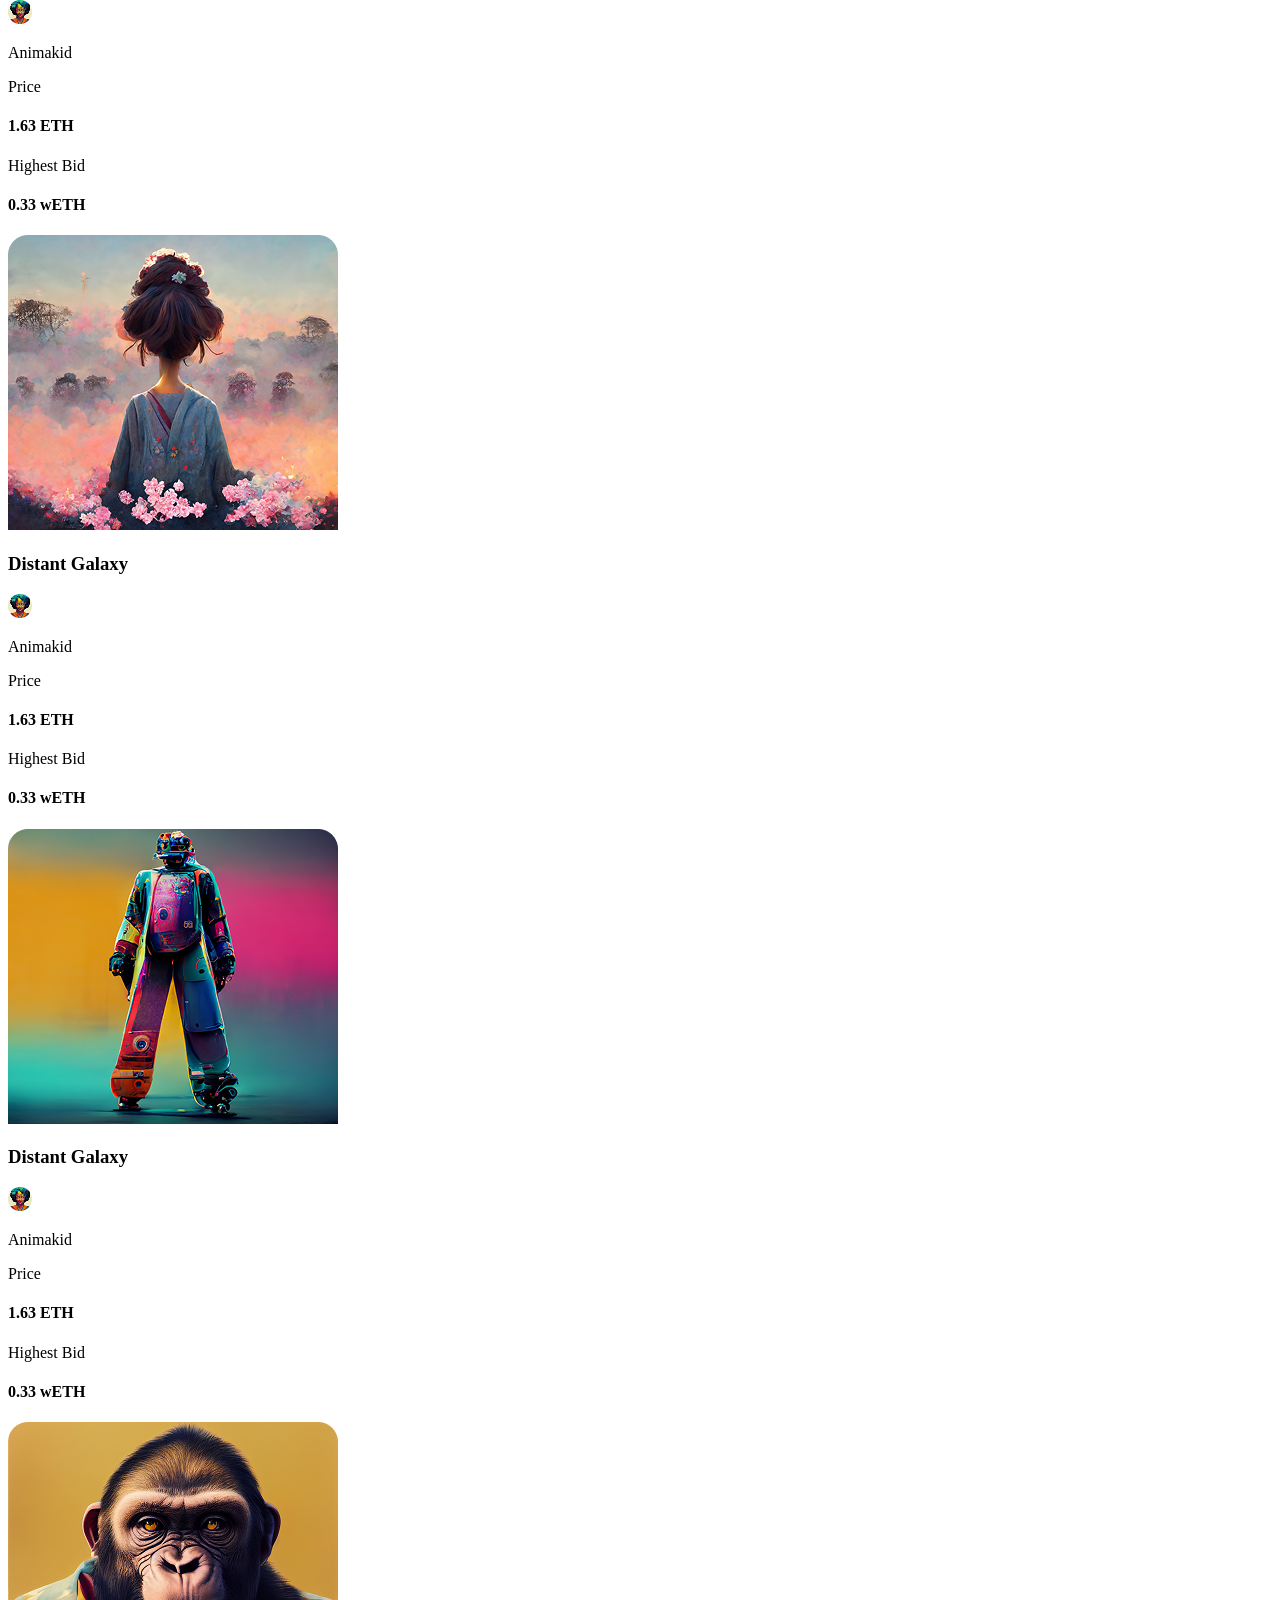
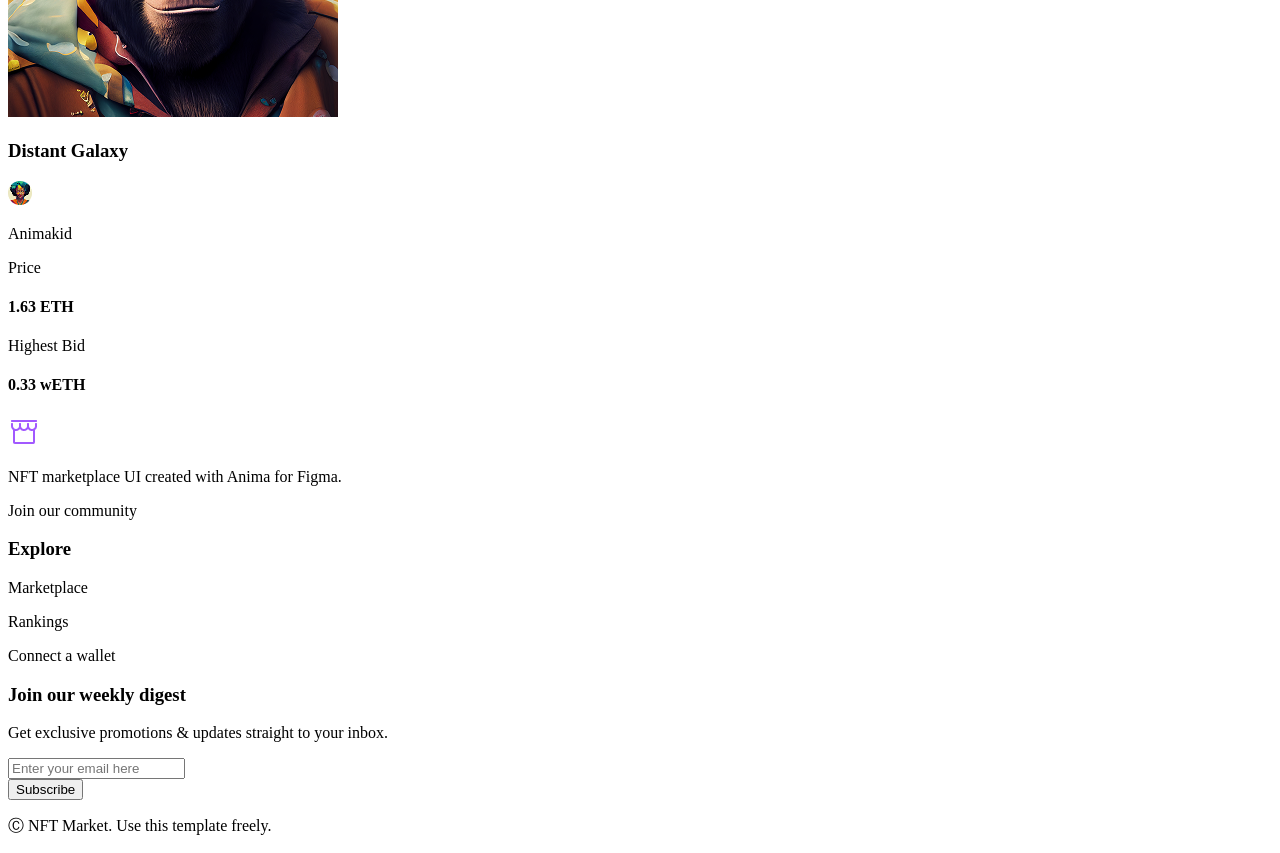
==== commit 2f0d1577: "dkdm" ====
--- a/Artist.html
+++ b/Artist.html
@@ -23,13 +23,15 @@
             <a class="hover:text-[#A259FF]" href="./NFT.html">NET</a>
             <a class="hover:text-[#A259FF]" href="./marketplace.html">Market</a>
            <a class="hover:text-[#A259FF]" href="./connect.wallet.html">connect</a>
-           <a class="hover:text-[#A259FF]" href="./index2.html">Rank</a>
+             <a class="hover:text-[#A259FF]" href="./index2.html">Rank</a>
+            
         </div>
          <div class="text-[#fff] md:flex flex gap-2 lg:hidden md:block block">
          <div>
            <a  href="./Artist.html"><i class="fa-solid fa-angle-left"></i></a>
          </div>
           <div>
+              
              <a href="./connect.wallet.html"><i class="fa-solid fa-angle-right"></i></a>
           </div>            
       </div>
@@ -387,12 +389,16 @@
     </div>
 
     <div class="bg-[#3B3B3B]">
-      <div class="lg:max-w-5xl md:max-w-2xl max-w-2xs m-auto">
+      <div class="lg:max-w-6xl md:max-w-2xl max-w-2xs m-auto">
         <div class="lg:flex justify-between py-10">
           <div>
-            <img src="./images/Logo (6).png" alt="">
-            <p class="font-normal text-base text-[#CCCCCC] w-55 mt-5">NFT marketplace UI created with Anima for Figma.</p>
-            <p class="font-normal text-base text-[#CCCCCC] pt-5">Join our community</p>
+            <img src="./images/Logo (6).png" alt="" />
+            <p class="font-normal text-base text-[#CCCCCC] w-55 mt-5">
+              NFT marketplace UI created with Anima for Figma.
+            </p>
+            <p class="font-normal text-base text-[#CCCCCC] pt-5">
+              Join our community
+            </p>
             <div class="text-[#858584] flex gap-3 pt-5 text-xl">
               <i class="fa-brands fa-discord"></i>
               <i class="fa-brands fa-youtube"></i>
@@ -404,24 +410,36 @@
             <h3 class="font-bold text-xl text-[#FFFFFF] pt-5">Explore</h3>
             <p class="font-normal text-base text-[#CCCCCC] pt-5">Marketplace</p>
             <p class="font-normal text-base text-[#CCCCCC] pt-5">Rankings</p>
-            <p class="font-normal text-base text-[#CCCCCC] pt-5">Connect a wallet</p>
-          </div>
-          <div>
-            <h3 class="font-bold text-xl text-[#FFFFFF] pt-5">Join our weekly digest</h3>
-            <p class="font-normal text-base text-[#CCCCCC] lg:w-55 md:w-110 w-70 mt-5">Get exclusive promotions & updates straight to your inbox.</p>
-            <div class="relative mt-5 ">
-              <input type="text" placeholder="Enter your email here" class="bg-[#FFFFFF] px-10 py-4 rounded-2xl font-normal text-base text-[#2B2B2B]">
-              <button class="lg:mt-0 md:mt-0 mt-3 bg-[#A259FF] md:px-10 px-24 py-4 rounded-2xl md:absolute static left-50 text-[#FFFFFF] font-semibold text-base">
-                Subscribe
-              </button>
-            </div>
-          </div>
-        </div>
-
-        <div class="h-0.5 lg:w-280 bg-[#858584] "></div>
-        <p class="font-normal text-xs text-[#CCCCCC] py-5">Ⓒ NFT Market. Use this template freely.</p>
-      </div>
-    </div>
+            <p class="font-normal text-base text-[#CCCCCC] pt-5">
+              Connect a wallet
+            </p>
+          </div>
+          <div>
+            <h3 class="font-bold text-xl text-[#FFFFFF] pt-5">
+              Join our weekly digest
+            </h3>
+            <p
+              class="font-normal text-base text-[#CCCCCC] lg:w-55 md:w-110 w-70 mt-5"
+            >
+              Get exclusive promotions & updates straight to your inbox.
+            </p>
+           <div>
+                 <div class="lg:flex md:flex items-center mt-5 lg:block md:hidden hidden">
+                <div class="py-4  lg:px-10 md:px-7 px-5 rounded-2xl  bg-[#fff]  ">
+                  <input class=" text-[#000]   " type="text" placeholder="Enter your email here ">
+                </div>
+                <button class=" hover:bg-[#fff] hover:text-[#000] py-4 lg:px-10 md:px-5 px-27  rounded-2xl bg-[#A259FF] lg:-ml-13 md:-ml-15 lg:mt-0 md:mt-0 mt-3">Subscribe</button>
+            </div>
+            </div>
+          </div>
+        </div>
+
+        <div class="h-0.5 lg:max-w-7xl md:max-w-2xl max-w-2xs bg-[#858584]"></div>
+        <p class="font-normal text-xs text-[#CCCCCC] py-5">
+          Ⓒ NFT Market. Use this template freely.
+        </p>
+      </div>
+    </div>  
 </body>
 
 </html>
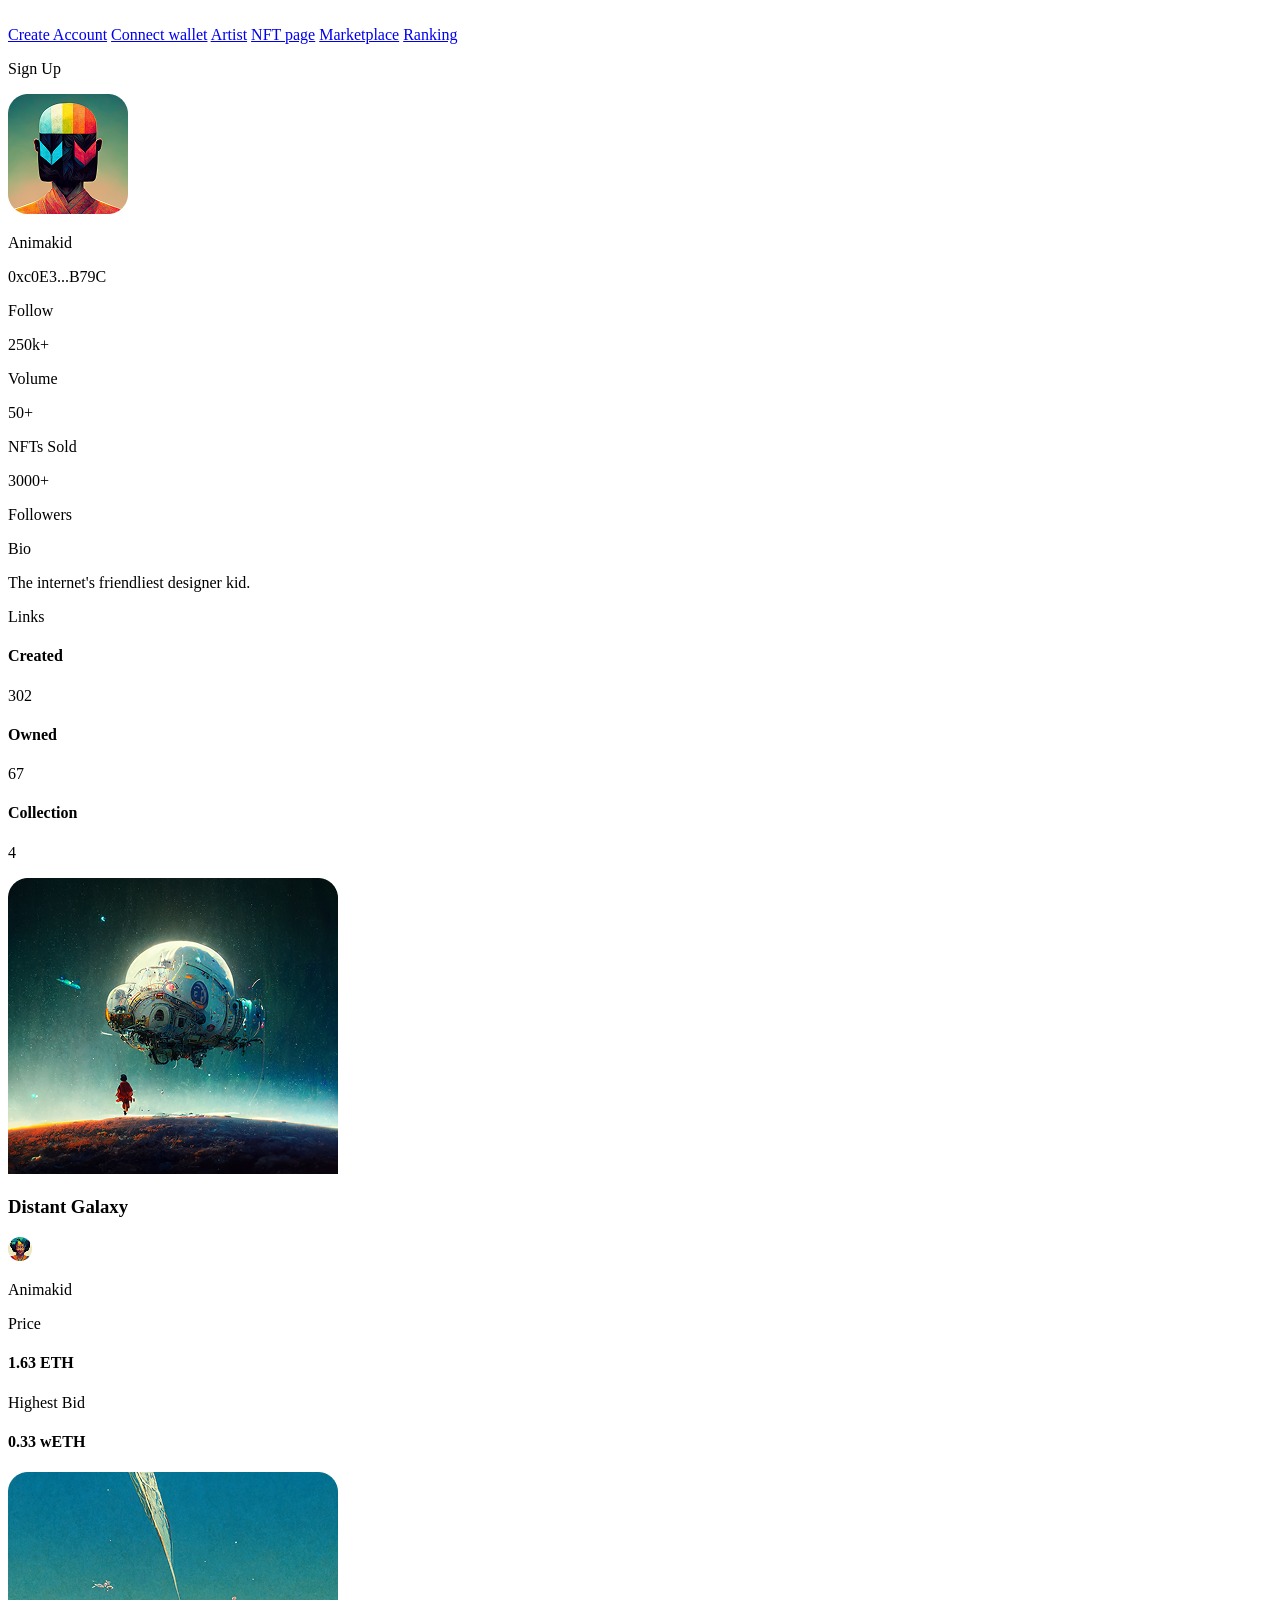
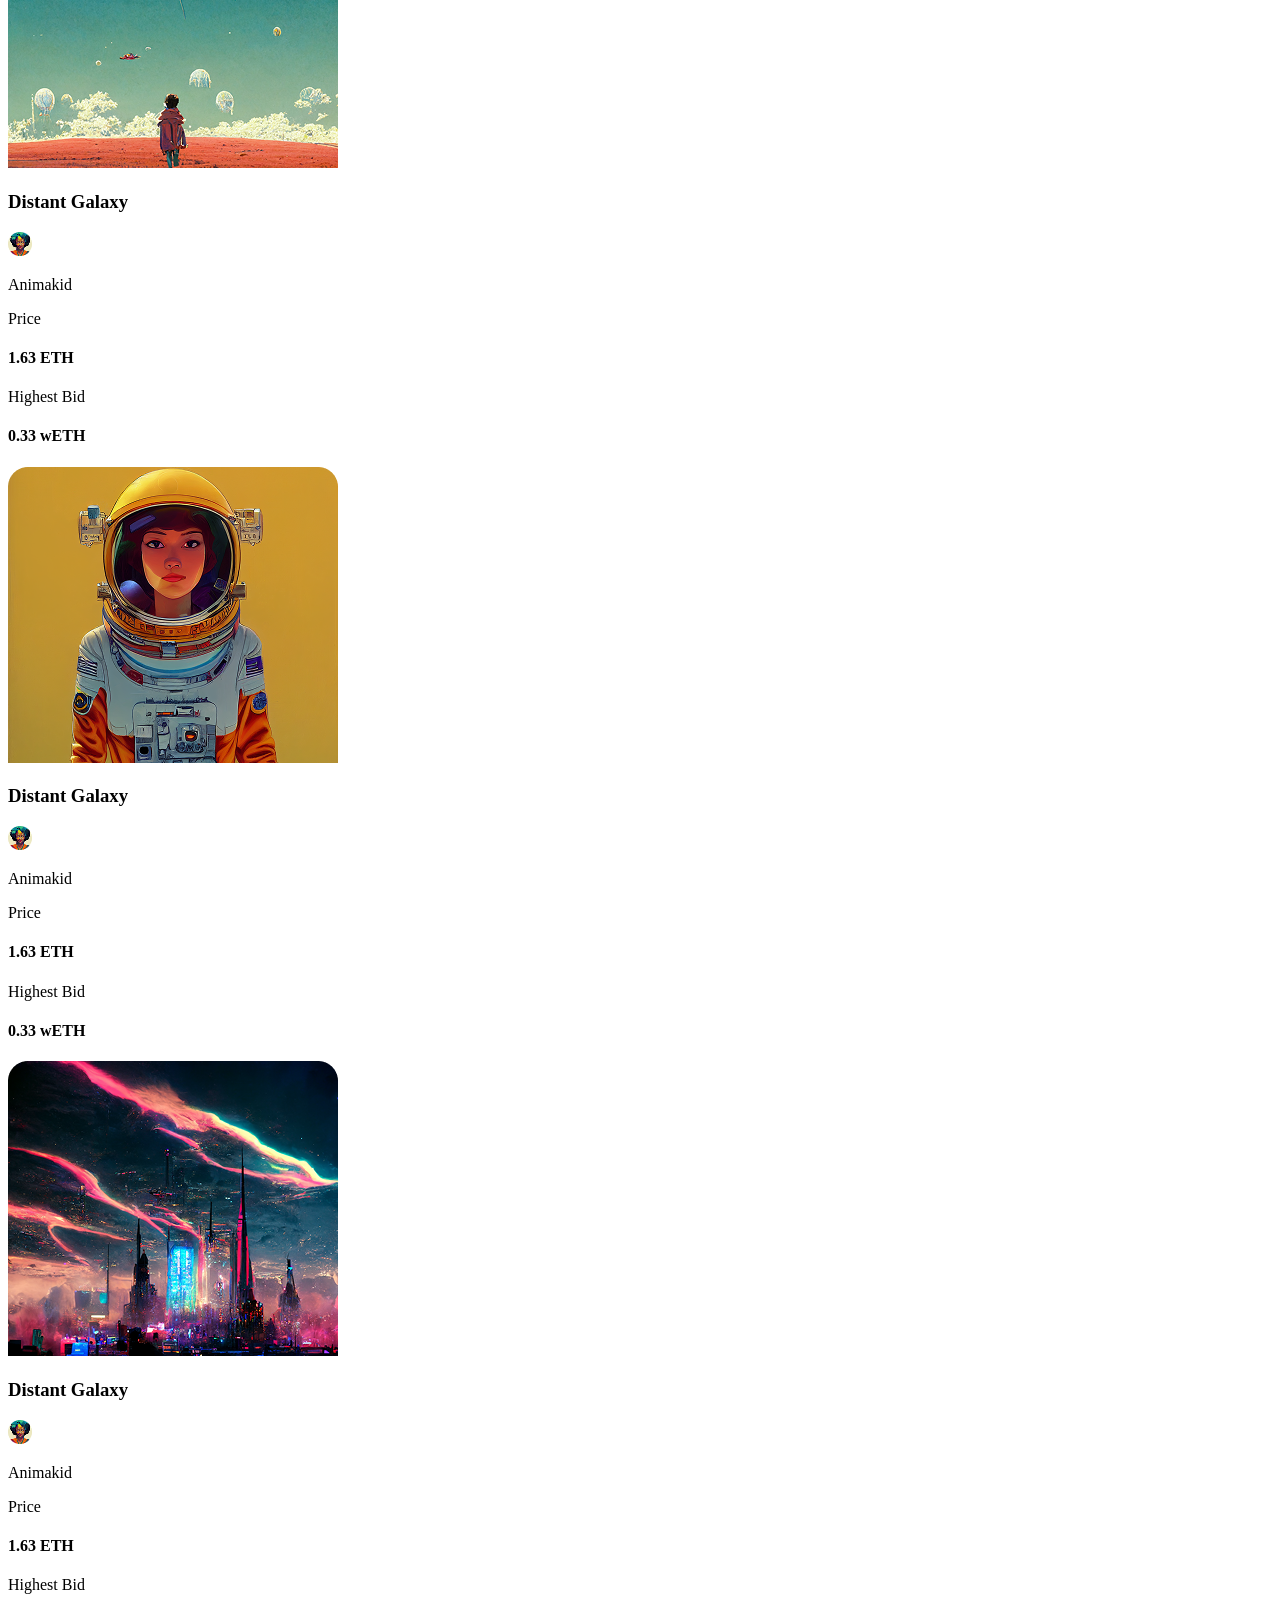
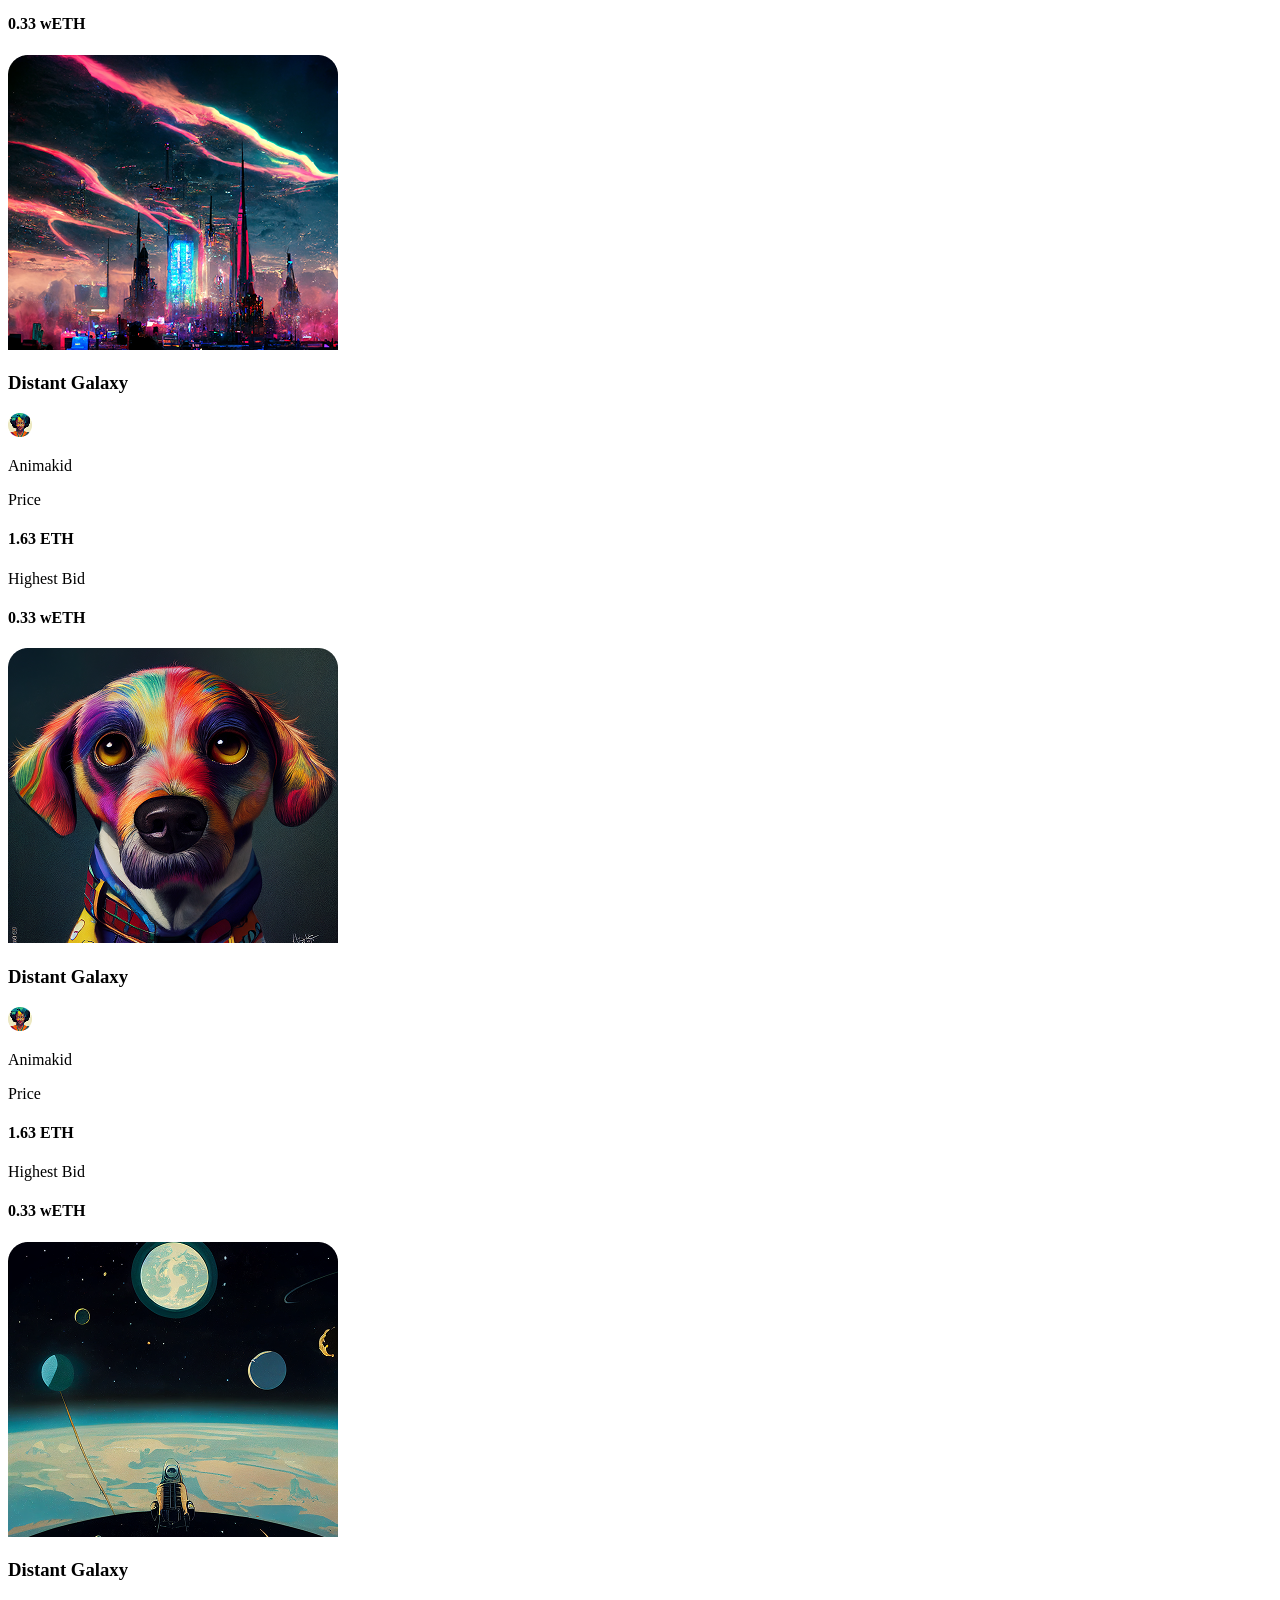
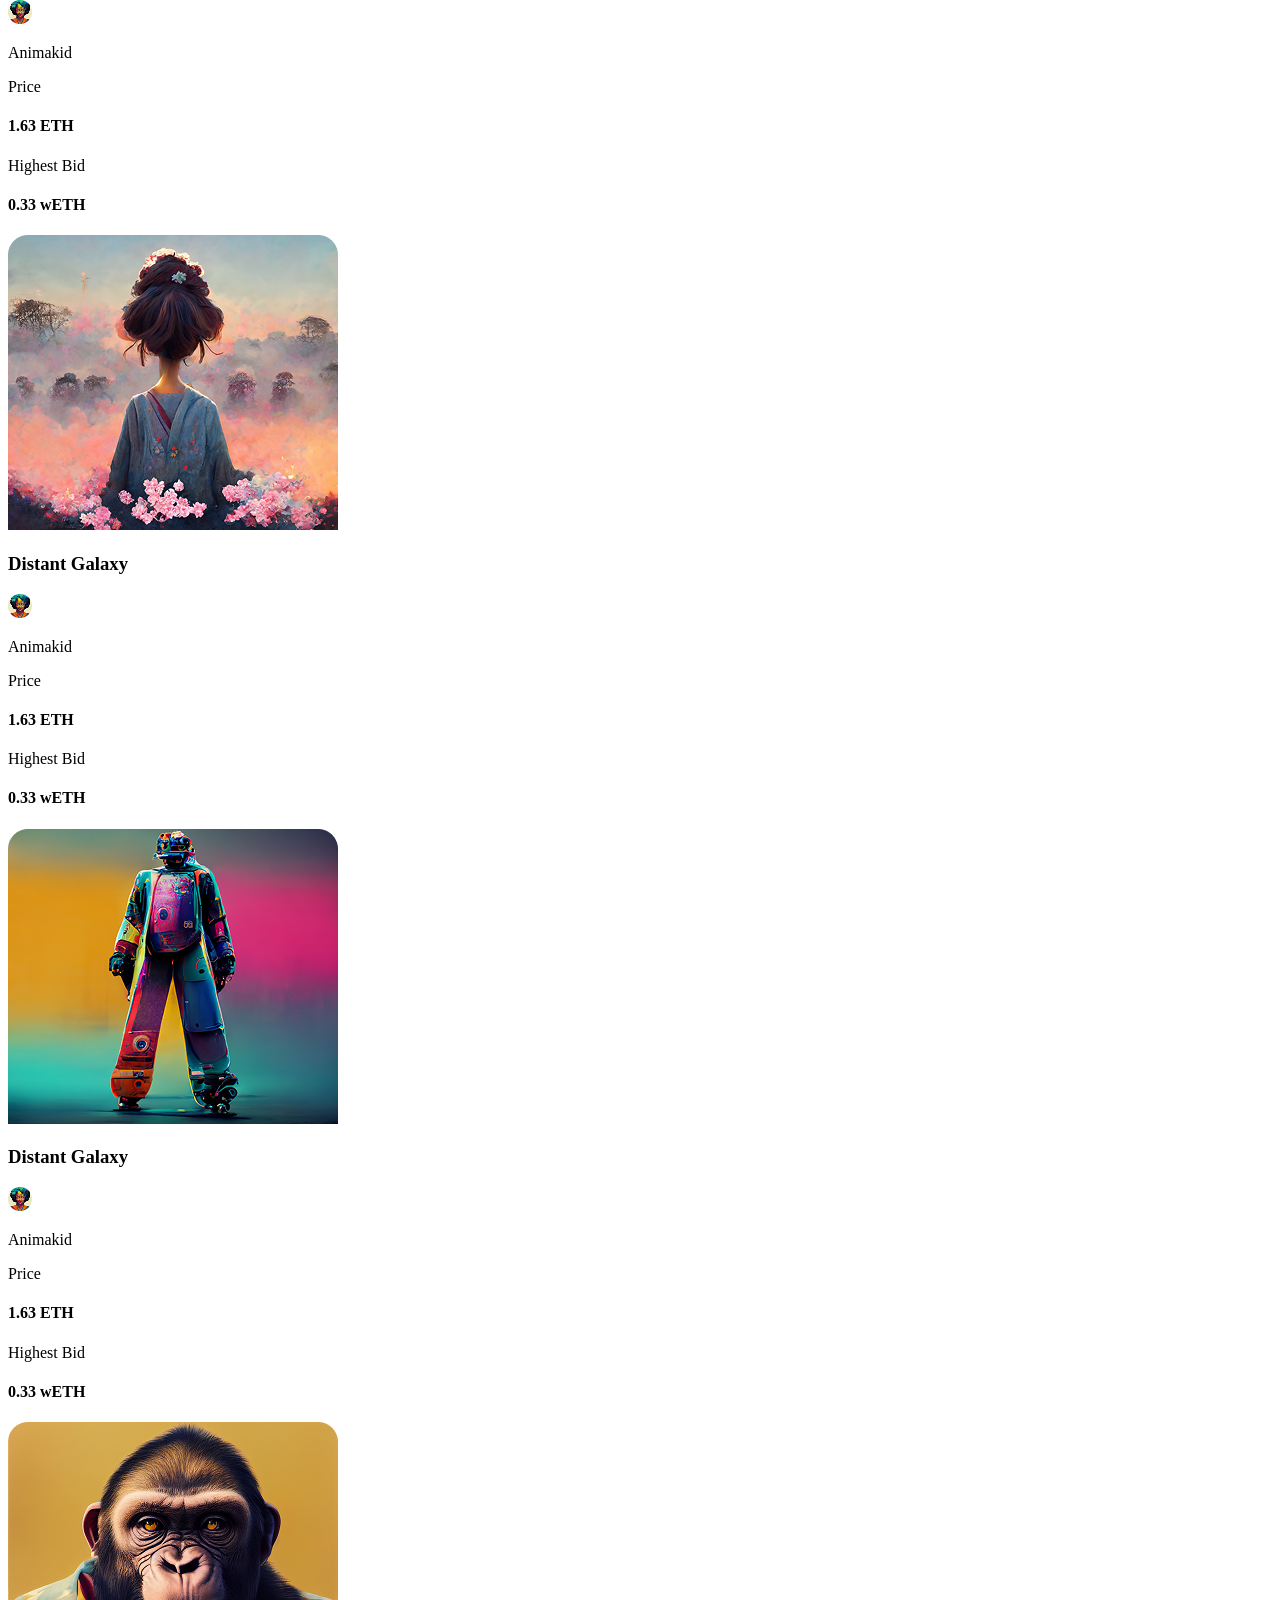
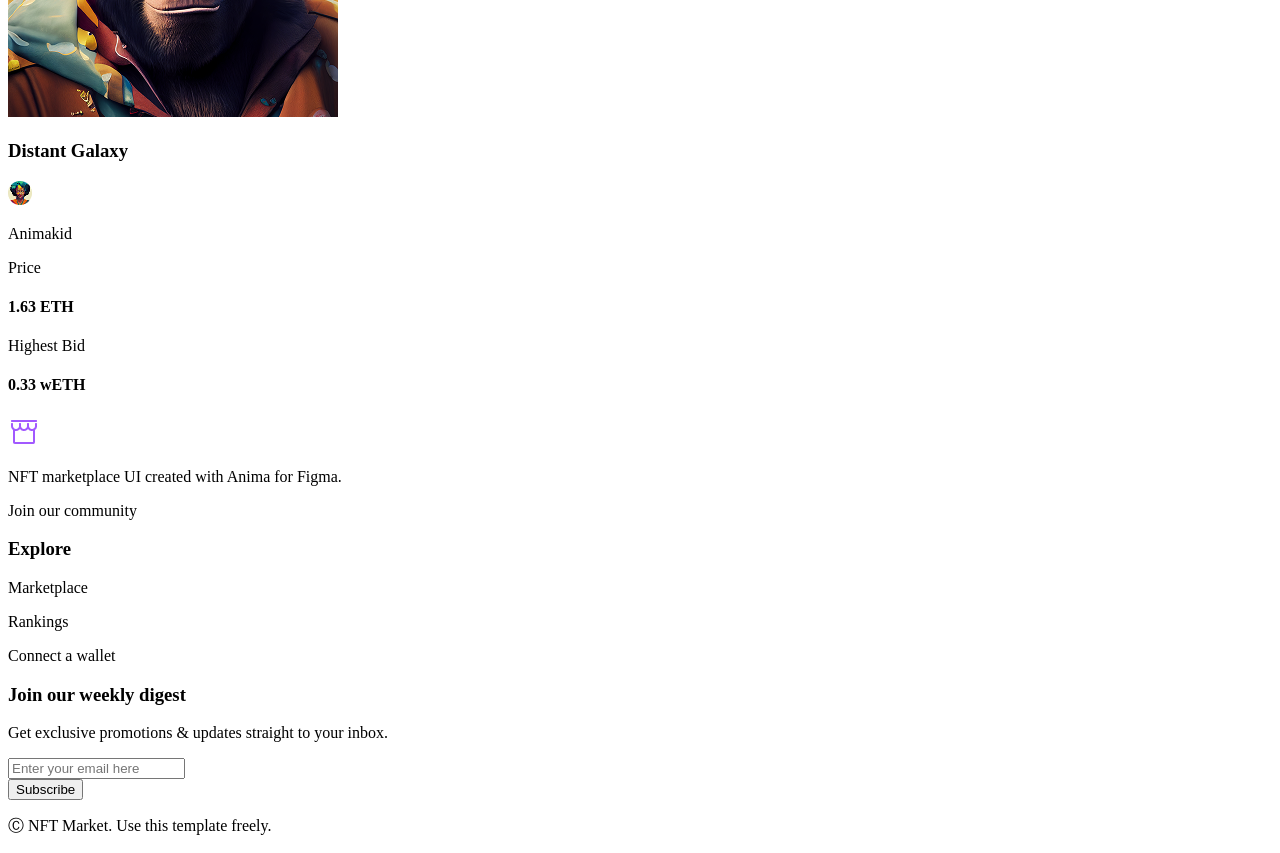
==== commit 2a64e16a: "Merge branch 'main' of https://github.com/akobirrustamov/digital-art-gapdonlar" ====
--- a/Artist.html
+++ b/Artist.html
@@ -11,28 +11,27 @@
     <title>Document</title>
 </head>
 
-<body class="bg-[#000] text-[#fff]">
+<body class="bg-[#2B2B2B] text-[#fff]">
       <div class="lg:max-w-7xl md:max-w-2xl max-w-2xs flex justify-between m-auto items-center py-6  ">
             <div>
                 <img class="lg:w-50 md:w-40 w-30" src="./img/logo.png" alt="">
             </div>
            <div class="lg:flex gap-4 lg:block md:hidden text-[#FFFFFF] hidden ">
-            <a class="hover:text-[#A259FF]" href="./index1.html">Marketplace</a>
-            <a class="hover:text-[#A259FF]" href="./Create.html">Rankings</a>
-            <a class="hover:text-[#A259FF]" href="./Artist.html">Connect a wallet</a>
-            <a class="hover:text-[#A259FF]" href="./NFT.html">NET</a>
-            <a class="hover:text-[#A259FF]" href="./marketplace.html">Market</a>
-           <a class="hover:text-[#A259FF]" href="./connect.wallet.html">connect</a>
-             <a class="hover:text-[#A259FF]" href="./index2.html">Rank</a>
+            <a href="./Create.html">Create Account</a>
+            <a href="./connect.wallet.html">Connect wallet</a>
+            <a href="./Artist.html">Artist</a>
+            <a href="./NFT.html">NFT page</a>
+            <a href="./marketplace.html">Marketplace</a>
+            <a href="./index2.html">Ranking</a>
             
         </div>
          <div class="text-[#fff] md:flex flex gap-2 lg:hidden md:block block">
          <div>
-           <a  href="./Artist.html"><i class="fa-solid fa-angle-left"></i></a>
+           <a  href="./connect.wallet.html"><i class="fa-solid fa-angle-left"></i></a>
          </div>
           <div>
               
-             <a href="./connect.wallet.html"><i class="fa-solid fa-angle-right"></i></a>
+             <a href="./NFT.html"><i class="fa-solid fa-angle-right"></i></a>
           </div>            
       </div>
             <div class="lg:flex items-center gap-2  lg:block md:hidden  hidden  py-3 text-sm px-4 hover:bg-[#A259FF] bg-[#fff] text-[#000] hover:text-[#fff] rounded-xl">
@@ -65,25 +64,25 @@
     <div class="flex items-center lg:max-w-6xl md:max-w-2xl max-w-2xs m-auto mt-10 justify-between">
         <div>
 
-            <div class="flex mt-10 gap-10">
+            <div class="flex mt-5 lg:gap-10 md:gap-20">
                 <div>
-                    <p class="font-bold">250k+</p>
-                    <p class="text-sm">Volume</p>
+                    <p class="font-bold text-3xl text-[#FFFFFF]">250k+</p>
+                    <p class="font-normal text-xl text-[#FFFFFF]">Volume</p>
                 </div>
                 <div>
-                    <p class="font-bold">50+</p>
-                    <p class="text-sm">NFTs Sold</p>
+                    <p class="font-bold text-3xl text-[#FFFFFF]">50+</p>
+                    <p class="font-normal text-xl text-[#FFFFFF]">NFTs Sold</p>
                 </div>
                 <div>
-                    <p class="font-bold">3000+</p>
-                    <p class="text-sm">Followers</p>
+                    <p class="font-bold text-3xl text-[#FFFFFF]">3000+</p>
+                    <p class="font-normal text-xl text-[#FFFFFF]">Followers</p>
                 </div>
             </div>
             <div>
-                <p class="text-[#858584] font-bold mt-10">Bio</p>
-                <p class="mt-5">The internet's friendliest designer kid.</p>
-            </div>
-            <div class="text-[#858584] mt-10">
+                <p class="text-[#858584] font-bold text-xl mt-10">Bio</p>
+                <p class="mt-5 font-normal text-xl text-[#FFFFFF]">The internet's friendliest designer kid.</p>
+            </div>
+            <div class="text-[#858584] font-bold text-xl  mt-10">
                 <p class="font-bold">Links</p>
                 <div class="mt-5 gap-3 text-2xl flex">
                     <i class="fa-solid fa-globe"></i>
@@ -384,11 +383,14 @@
       </div>
 
       <div class="pb-5">
-        <div class="h-0.5 w-full bg-[#2B2B2B] "></div>
-      </div>
-    </div>
+        <div class="h-0.5 mt-10 w-full bg-[#2B2B2B] "></div>
+      </div>
+    </div>
+
 
     <div class="bg-[#3B3B3B]">
+      <div class="lg:max-w-6xl md:max-w-2xl max-w-2xs m-auto">
+   <div class="bg-[#3B3B3B]">
       <div class="lg:max-w-6xl md:max-w-2xl max-w-2xs m-auto">
         <div class="lg:flex justify-between py-10">
           <div>
@@ -424,11 +426,11 @@
               Get exclusive promotions & updates straight to your inbox.
             </p>
            <div>
-                 <div class="lg:flex md:flex items-center mt-5 lg:block md:hidden hidden">
+                 <div class="lg:flex md:flex items-center mt-5">
                 <div class="py-4  lg:px-10 md:px-7 px-5 rounded-2xl  bg-[#fff]  ">
                   <input class=" text-[#000]   " type="text" placeholder="Enter your email here ">
                 </div>
-                <button class=" hover:bg-[#fff] hover:text-[#000] py-4 lg:px-10 md:px-5 px-27  rounded-2xl bg-[#A259FF] lg:-ml-13 md:-ml-15 lg:mt-0 md:mt-0 mt-3">Subscribe</button>
+                <button class=" hover:bg-[#fff] flex items-center gap-2 hover:text-[#000] py-4 lg:px-10 md:px-5 px-27  rounded-2xl bg-[#A259FF] lg:-ml-13 md:-ml-10 md:mt-0 mt-3">Subscribe</button>
             </div>
             </div>
           </div>
@@ -440,6 +442,7 @@
         </p>
       </div>
     </div>  
+  
 </body>
 
 </html>
